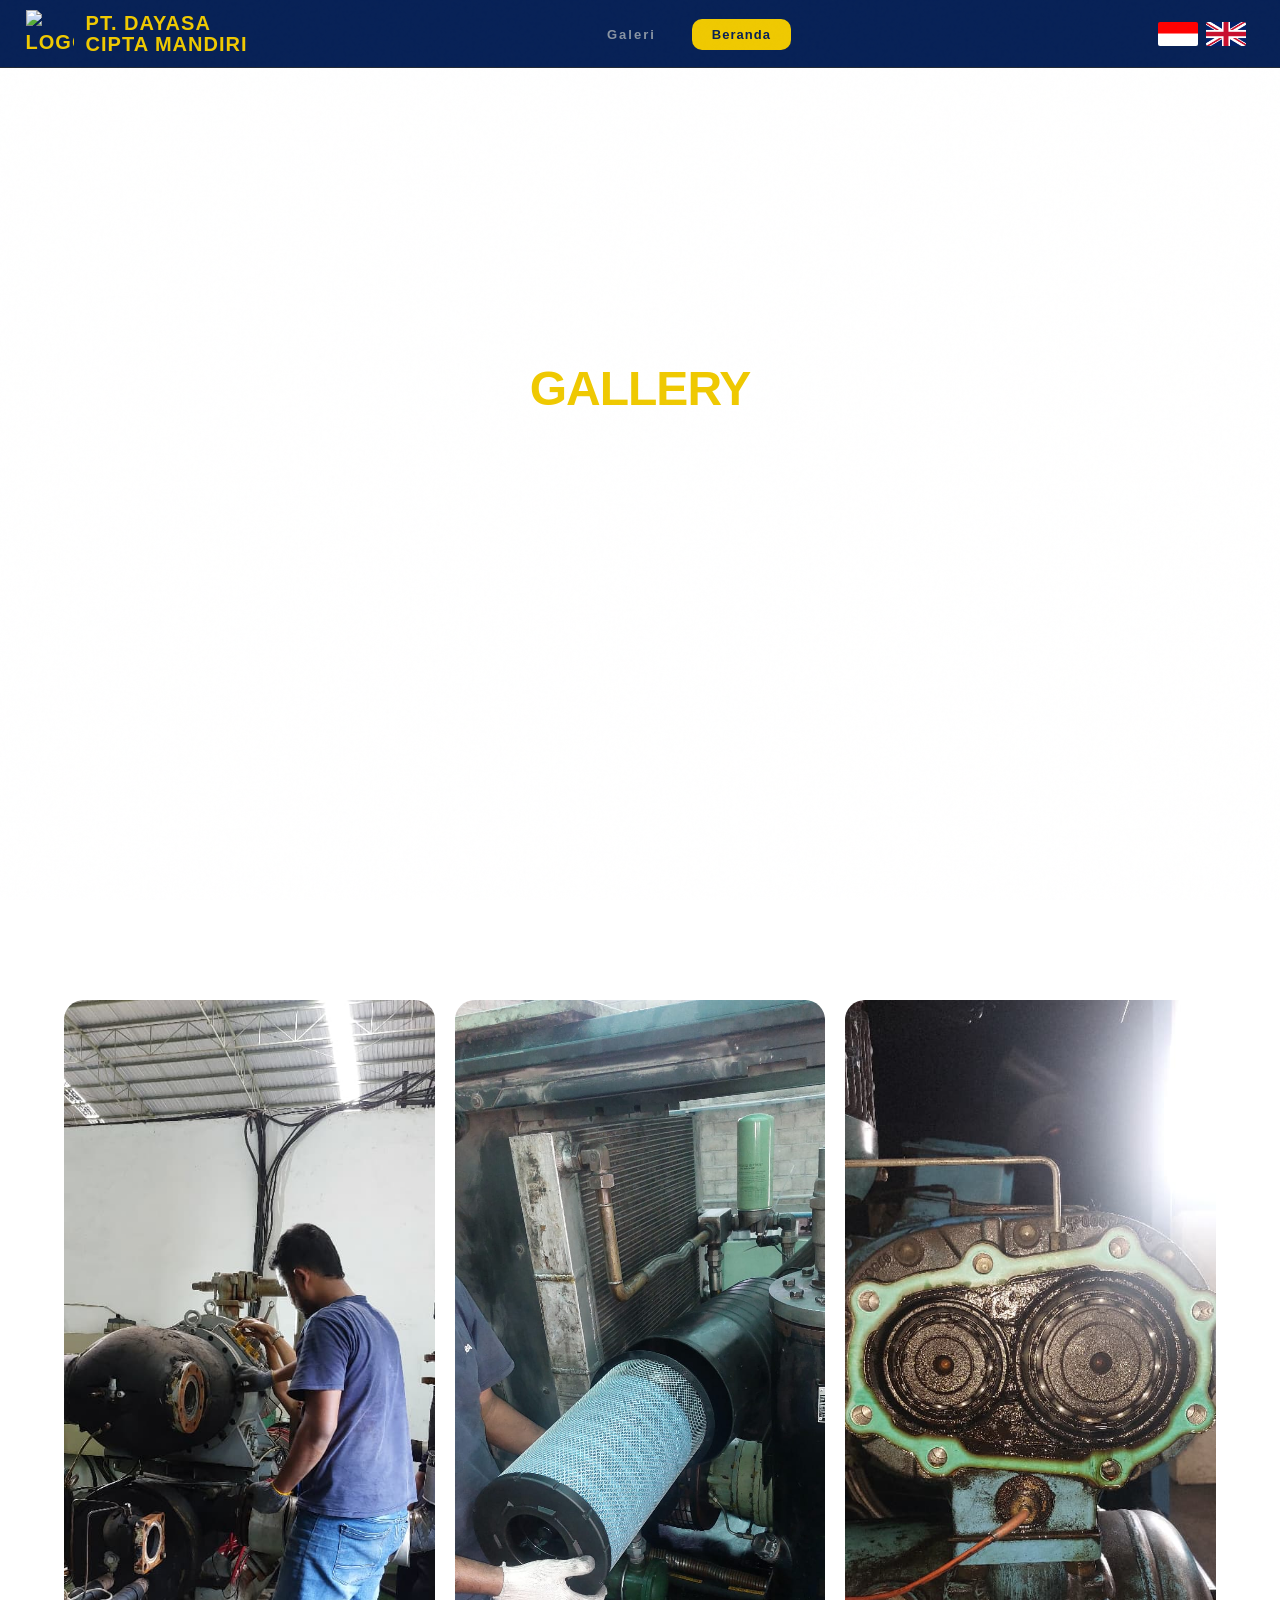
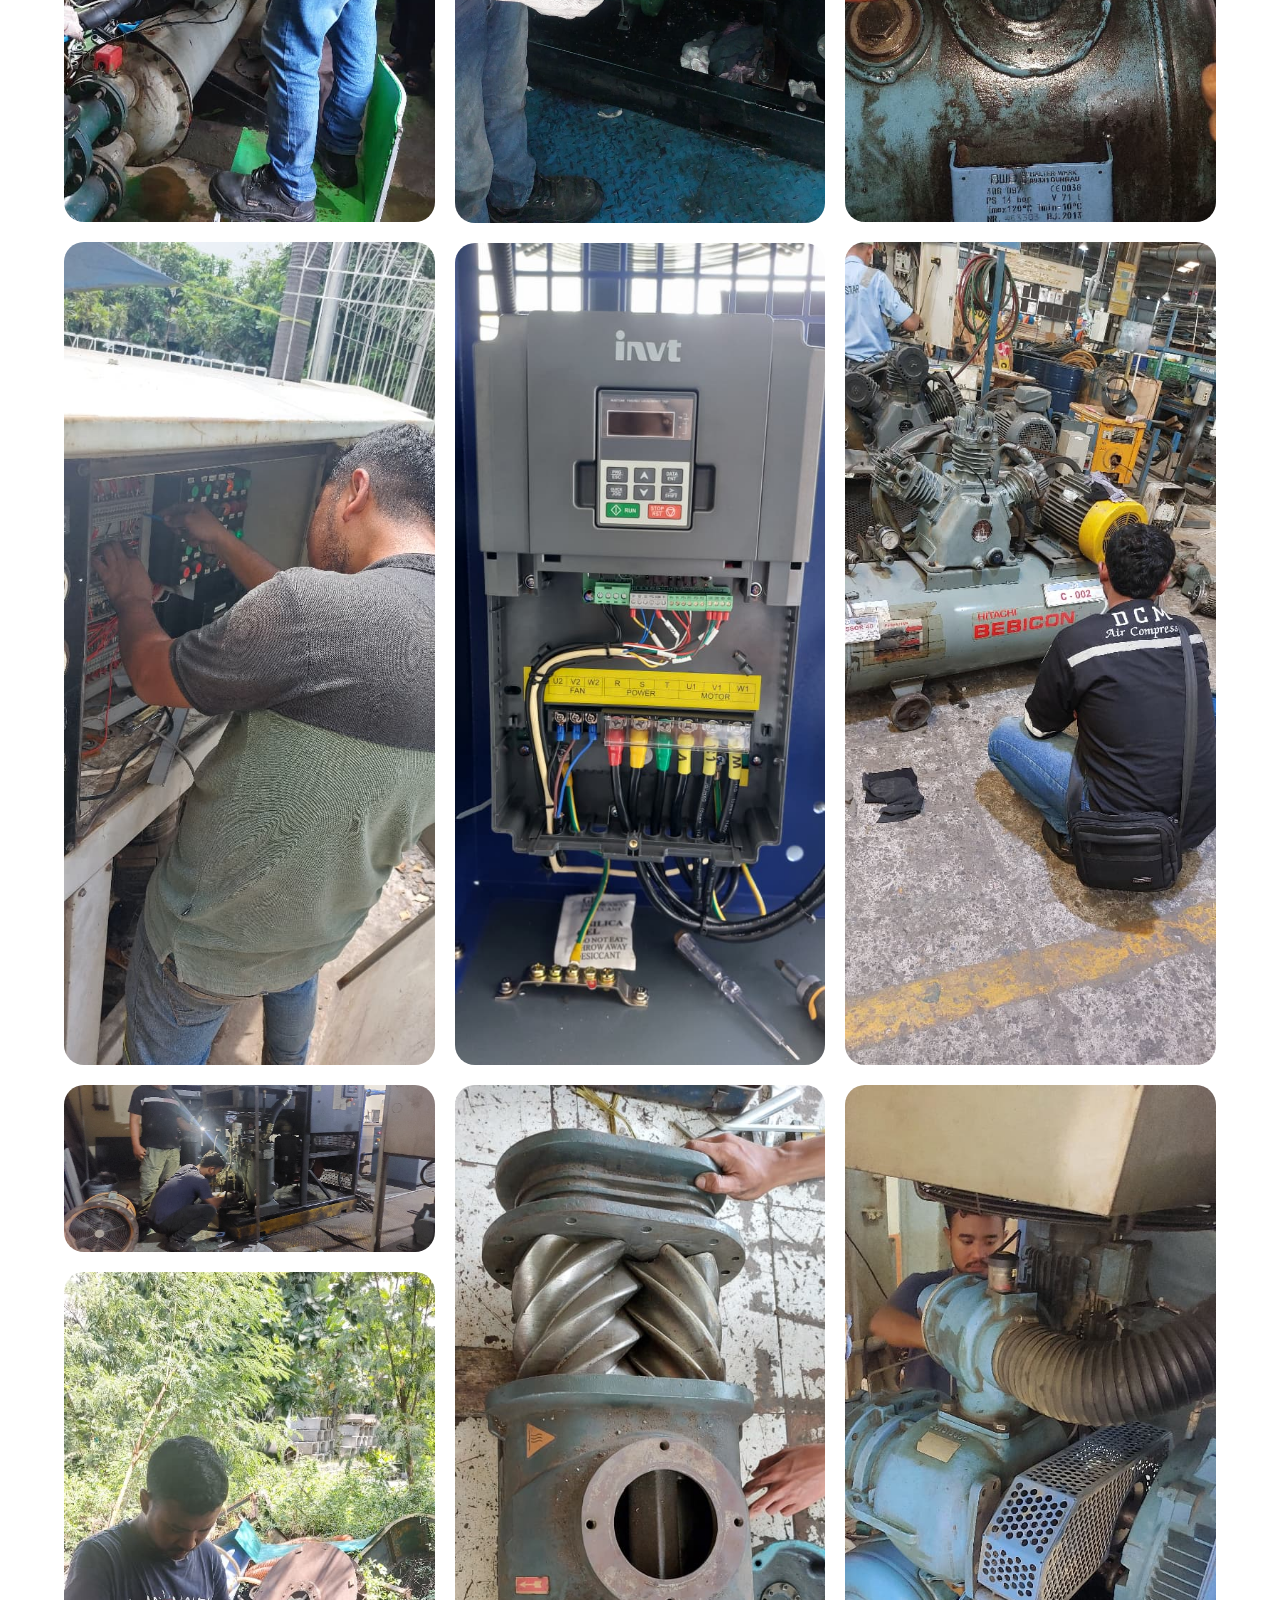
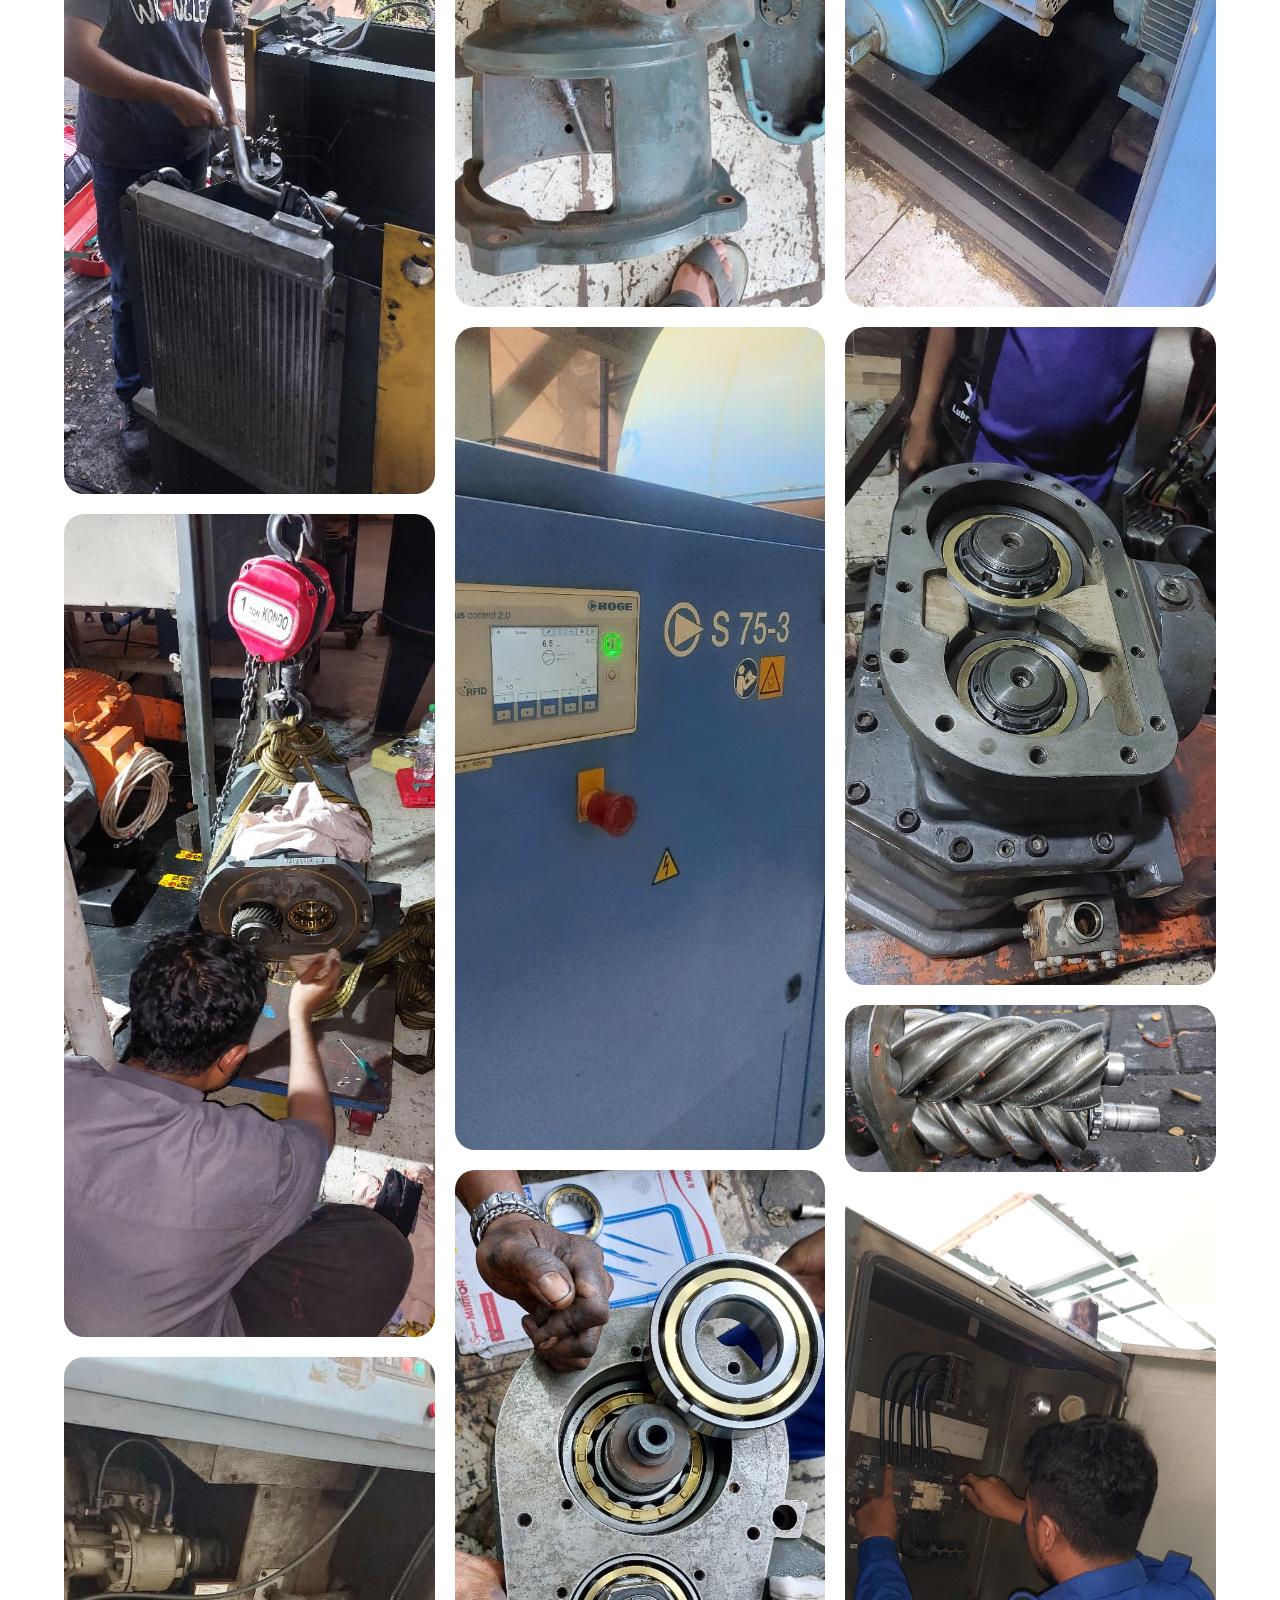
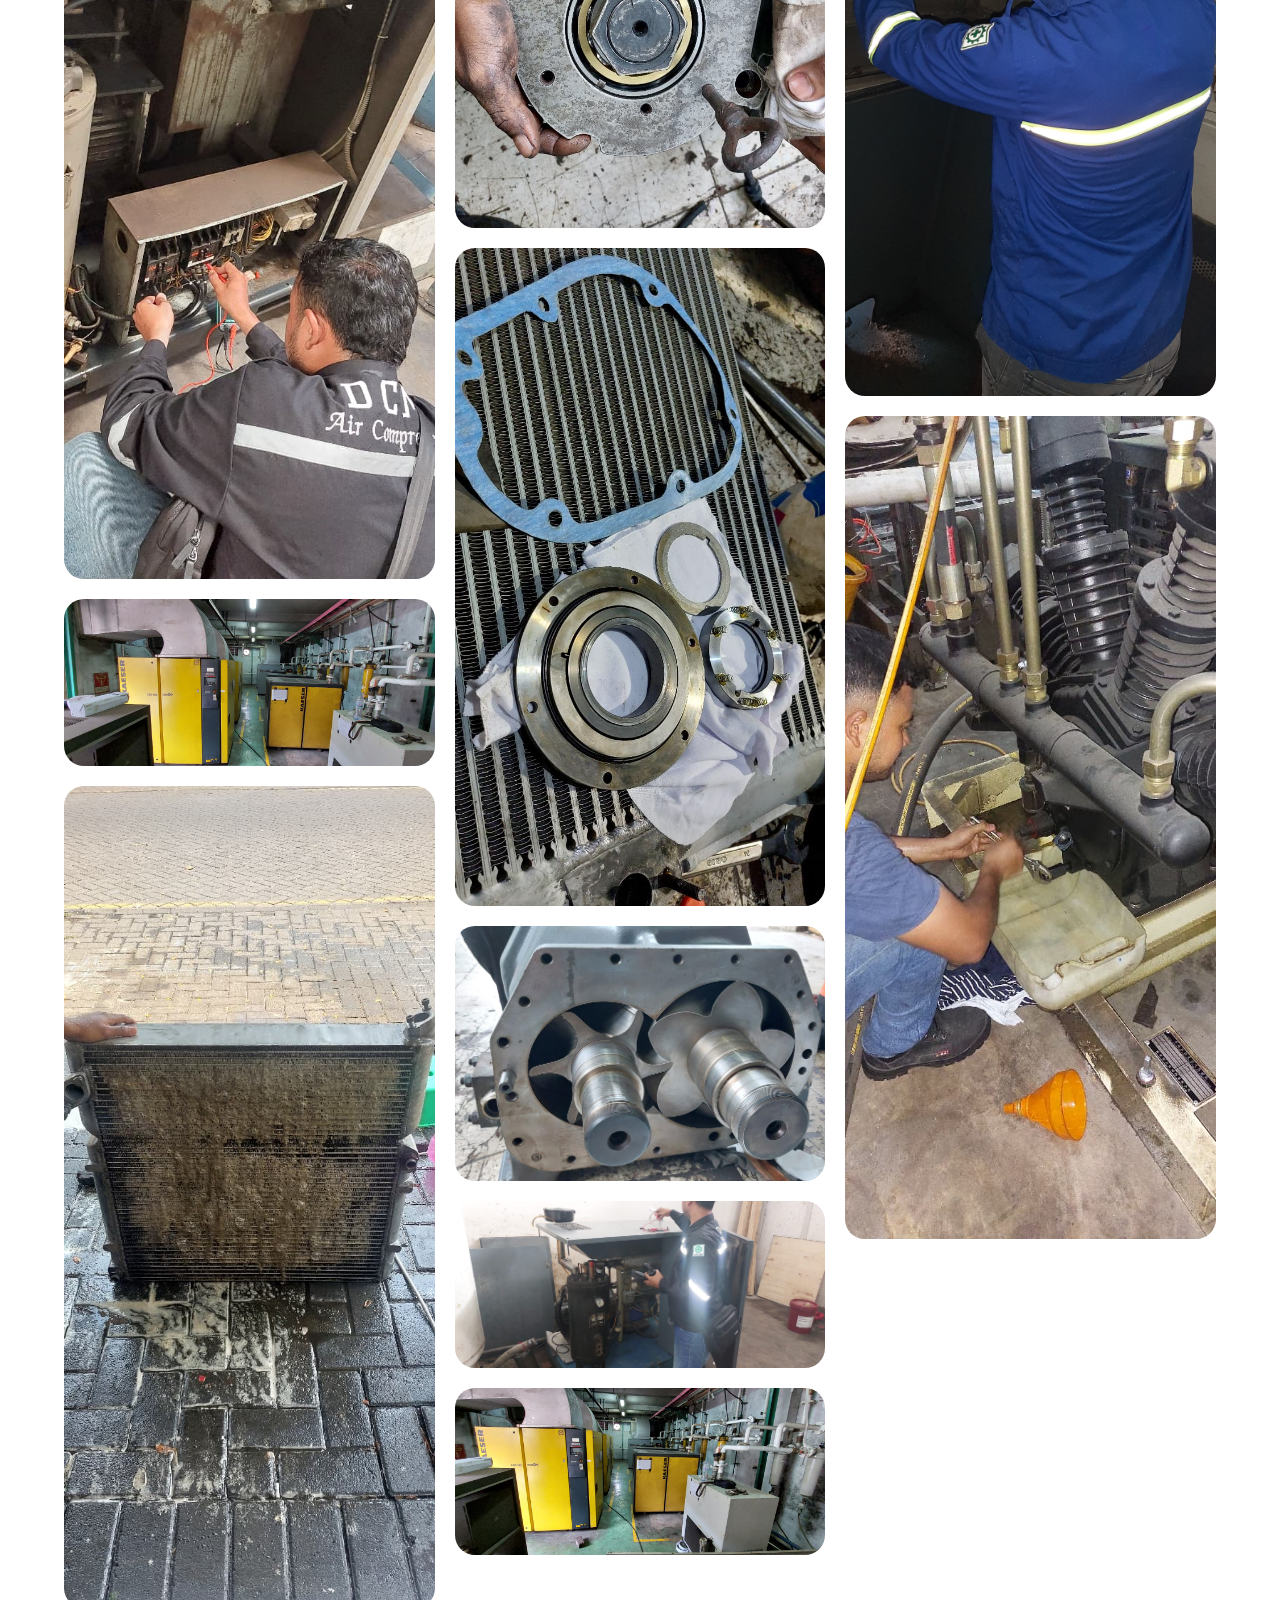
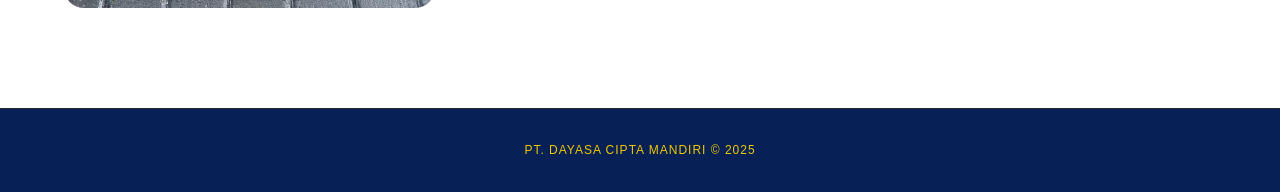
==== gallery.html @ f5a5c69d "fixed information; fixed assets; add oil and gallery section; add gallery page" ====
<!doctype html>
<html lang="id">
  <head>
    <meta charset="UTF-8" />
    <meta name="viewport" content="width=device-width, initial-scale=1.0" />
    <title>Galeri Dokumentasi | PT. Dayasa Cipta Mandiri</title>
    <meta
      name="description"
      content="Dokumentasi pekerjaan service, overhaul, maintenance compressor dan kegiatan teknisi PT. Dayasa Cipta Mandiri."
    />

    <meta name="robots" content="index, follow" />

    <link rel="canonical" href="https://www.serviskompresor.com/gallery.html" />

    <link rel="stylesheet" href="style.css" />

    <link rel="icon" type="image/png" href="/favicon.png" />
  </head>
  <body>
    <header>
      <!-- NAVBAR -->
      <nav id="navbar">
        <div class="nav-logo">
          <img
            src="/assets/images/logo.png"
            alt="Logo PT. Dayasa Cipta Mandiri"
          />

          <div class="nav-logo-text">
            <span>PT. Dayasa</span>
            <span>Cipta Mandiri</span>
          </div>
        </div>
        <ul class="nav-links">
          <li><a href="" data-i18n="nav_gallery">Galeri</a></li>
          <li>
            <a href="/index.html" class="nav-cta" data-i18n="nav_home"
              >Beranda</a
            >
          </li>
        </ul>
        <div class="lang-toggle">
          <button class="lang-btn" id="btnID" onclick="setLang('id')">
            <img src="/assets/images/indonesia_flag.png" alt="ID" />
          </button>
          <button class="lang-btn" id="btnEN" onclick="setLang('en')">
            <img src="/assets/images/uk_flag.png" alt="EN" />
          </button>
        </div>
        <button class="hamburger" id="hamburger" aria-label="Menu">
          <span></span><span></span><span></span>
        </button>
      </nav>

      <!-- MOBILE MENU -->
      <div class="mobile-menu" id="mobileMenu">
        <a href="" onclick="closeMobile()" data-i18n="nav_gallery">Galeri</a>
        <a href="/index.html" onclick="closeMobile()" data-i18n="nav_home"
          >Beranda</a
        >
      </div>
    </header>

    <main>
      <!-- HERO -->
      <section id="beranda">
        <div class="hero-content">
          <h1>
            PT. DAYASA CIPTA MANDIRI
            <span>Gallery</span>
          </h1>

          <p class="hero-desc" data-i18n="hero_desc_gallery">
            Dokumentasi pekerjaan service, overhaul, maintenance dan aktivitas
            teknisi PT. Dayasa Cipta Mandiri.
          </p>
        </div>
      </section>

      <!-- GALLERY -->
      <section class="gallery-page-section">
        <div class="gallery-masonry">
          <img src="/assets/images/galeri1.jpeg" alt="Gallery 1" />
          <img src="/assets/images/galeri2.jpeg" alt="Gallery 2" />
          <img src="/assets/images/galeri3.jpeg" alt="Gallery 3" />
          <img src="/assets/images/galeri4.jpeg" alt="Gallery 4" />
          <img src="/assets/images/galeri5.jpeg" alt="Gallery 5" />
          <img src="/assets/images/galeri6.jpeg" alt="Gallery 6" />
          <img src="/assets/images/galeri7.jpeg" alt="Gallery 7" />
          <img src="/assets/images/galeri8.jpeg" alt="Gallery 8" />
          <img src="/assets/images/galeri9.jpeg" alt="Gallery 9" />
          <img src="/assets/images/galeri10.jpeg" alt="Gallery 10" />
          <img src="/assets/images/galeri11.jpeg" alt="Gallery 11" />
          <img src="/assets/images/galeri12.jpeg" alt="Gallery 12" />
          <img src="/assets/images/galeri13.jpeg" alt="Gallery 13" />
          <img src="/assets/images/galeri14.jpeg" alt="Gallery 14" />
          <img src="/assets/images/galeri15.jpeg" alt="Gallery 15" />
          <img src="/assets/images/galeri16.jpeg" alt="Gallery 16" />
          <img src="/assets/images/galeri17.jpeg" alt="Gallery 17" />
          <img src="/assets/images/galeri18.jpeg" alt="Gallery 18" />
          <img src="/assets/images/galeri19.jpeg" alt="Gallery 19" />
          <img src="/assets/images/galeri20.jpeg" alt="Gallery 20" />
          <img src="/assets/images/galeri21.jpeg" alt="Gallery 21" />
          <img src="/assets/images/galeri22.jpeg" alt="Gallery 22"/>
          <img src="/assets/images/Divisi Electrical.jpeg" alt="Gallery 23" />
          <img src="/assets/images/Divisi Mechanical.jpeg" alt="Gallery 24" />
        </div>
      </section>
    </main>

    <!-- FOOTER -->
    <footer>
      <div class="footer-text">PT. DAYASA CIPTA MANDIRI © 2025</div>
    </footer>

    <script src="script.js"></script>
  </body>
</html>
---- style.css ----
*,
*::before,
*::after {
  box-sizing: border-box;
  margin: 0;
  padding: 0;
}

:root {
  --black: #0a0a0a;
  --dark: #111418;
  --panel: #181d23;
  --border: #232a33;
  --gold: #efc900;
  --gold-light: #ffdd35;
  --gold-dim: rgba(245, 166, 35, 0.12);
  --white: #ffffff;
  --muted: #8a95a3;
  --red: #e63946;
  --font-display: "Barlow Condensed", sans-serif;
  --font-body: "Barlow", sans-serif;
}

html {
  scroll-behavior: smooth;
}

body {
  /* background: var(--dark); */
  color: var(--white);
  font-family: var(--font-body);
  font-size: 16px;
  line-height: 1.6;
  overflow-x: hidden;
}

/* ── SCROLLBAR ── */
::-webkit-scrollbar {
  width: 6px;
}
::-webkit-scrollbar-track {
  background: var(--black);
}
::-webkit-scrollbar-thumb {
  background: var(--gold);
  border-radius: 3px;
}

/* ── NOISE OVERLAY ── */
body::before {
  content: "";
  position: fixed;
  inset: 0;
  background-image: url("data:image/svg+xml,%3Csvg viewBox='0 0 256 256' xmlns='http://www.w3.org/2000/svg'%3E%3Cfilter id='n'%3E%3CfeTurbulence type='fractalNoise' baseFrequency='0.9' numOctaves='4' stitchTiles='stitch'/%3E%3C/filter%3E%3Crect width='100%25' height='100%25' filter='url(%23n)' opacity='0.04'/%3E%3C/svg%3E");
  pointer-events: none;
  z-index: 9999;
  opacity: 0.4;
}

/* ── NAV ── */
nav {
  position: fixed;
  top: 0;
  left: 0;
  right: 0;
  z-index: 100;
  display: flex;
  align-items: center;
  justify-content: space-between;
  padding: 0 2%;
  height: 68px;
  background: rgb(7, 33, 86);
  backdrop-filter: blur(18px);
  border-bottom: 1px solid var(--border);
  transition: background 0.3s;
}

.nav-logo {
  display: flex;
  align-items: center;
  gap: 12px;

  /* font-family: var(--font-display); */
  font-size: 20px;
  font-weight: 600;
  letter-spacing: 1px;
  color: var(--gold);
  text-transform: uppercase;
}

.nav-logo-text {
  display: flex;
  flex-direction: column;
  gap: 1px;
  line-height: 1;
}

.nav-logo img {
  width: 48px;
  height: 48px;
  object-fit: contain;
  display: block;
}

.nav-links {
  display: flex;
  gap: 36px;
  list-style: none;
}
.nav-links a {
  /* font-family: var(--font-display); */
  font-size: 13px;
  font-weight: 600;
  letter-spacing: 2px;
  color: var(--muted);
  text-decoration: none;
  transition: color 0.2s;
  position: relative;
}
.nav-links a::after {
  content: "";
  position: absolute;
  bottom: -4px;
  left: 0;
  width: 0;
  height: 2px;
  background: var(--gold);
  transition: width 0.25s;
}
.nav-links a:hover {
  color: var(--white);
}
.nav-links a:hover::after {
  width: 100%;
}

.nav-cta {
  background: var(--gold);
  border-radius: 10px;
  color: rgb(7, 33, 86) !important;
  padding: 8px 20px;
  font-weight: 700 !important;
  letter-spacing: 1px !important;
  transition:
    background 0.2s,
    transform 0.15s !important;
}
.nav-cta:hover {
  background: var(--gold-light) !important;
  transform: translateY(-1px);
}
.nav-cta::after {
  display: none !important;
}

/* ── LANG TOGGLE ── */
.lang-toggle {
  display: flex;
  align-items: center;
  gap: 0;
  overflow: hidden;
  margin-left: 8px;
}
.lang-btn {
  background: transparent;
  border: none;
  letter-spacing: 1px;
  cursor: pointer;
  transition: all 0.2s;
  display: flex;
  align-items: center;
  gap: 5px;
  width: 48px;
  height: 32px;
}

.lang-btn img {
  width: 40px;
  height: 24px;
  object-fit: cover;
  display: block;
  border-radius: 2px;
}

.hamburger {
  display: none;
  flex-direction: column;
  gap: 5px;
  cursor: pointer;
  background: none;
  border: none;
  padding: 4px;
}
.hamburger span {
  display: block;
  width: 26px;
  height: 2px;
  background: var(--white);
  transition: all 0.3s;
}

/* ── MOBILE NAV ── */
.mobile-menu {
  display: none;
  position: fixed;
  top: 68px;
  left: 0;
  right: 0;
  background: var(--black);
  border-bottom: 1px solid var(--border);
  padding: 24px 5%;
  z-index: 99;
  flex-direction: column;
  gap: 20px;
}
.mobile-menu.open {
  display: flex;
}
.mobile-menu a {
  /* font-family: var(--font-display); */
  font-size: 18px;
  font-weight: 700;
  letter-spacing: 2px;
  text-transform: uppercase;
  color: var(--white);
  text-decoration: none;
}
.mobile-menu a:hover {
  color: var(--gold);
}

/* ── HERO ── */
#beranda {
  background:
    linear-gradient(rgba(0, 0, 0, 0.808)), url("/assets/images/bg\ hero.webp");

  background-size: cover;
  background-position: 70% 55%;
  background-repeat: no-repeat;

  min-height: 100vh;
  display: flex;
  align-items: center;
  justify-content: center;
  position: relative;
  overflow: hidden;
  padding: 120px 5% 80px;
  text-align: center;
}

.hero-content {
  position: relative;
  z-index: 2;
  max-width: 680px;
  display: flex;
  flex-direction: column;
  align-items: center;
  justify-content: center;
  gap: 10px;
}

h1 {
  /* font-family: var(--font-display); */
  line-height: 0.92;
  text-transform: uppercase;
  letter-spacing: -1px;
  margin-bottom: 24px;
  animation: fadeUp 0.6s 0.1s ease both;
  font-size: 24px;
}

h1 span {
  display: block;
  color: var(--gold);
  font-size: 2em;
  margin-top: 12px;
}

.hero-desc {
  font-size: 24px;
  max-width: 480px;
  margin-bottom: 40px;
  animation: fadeUp 0.6s 0.2s ease both;
  line-height: 1.7;
}

.hero-free-check {
  position: absolute;
  bottom: 32px;
  width: max-content;
  max-width: calc(100% - 40px);
  transform: translateX(-50%);
  background: rgba(239, 201, 0, 0.08);
  border: 1px solid rgba(239, 201, 0, 0.25);
  padding: 12px 22px;
  border-radius: 999px;
  font-size: 14px;
  color: var(--gold);
  backdrop-filter: blur(10px);
  text-align: center;
  z-index: 2;
  animation: fadeUp 0.6s 0.2s ease both;
}

/* ── SECTIONS ── */
section {
  padding: 100px 5%;
}

.section-label {
  /* font-family: var(--font-display); */
  font-size: 24px;
  font-weight: 700;
  /* letter-spacing: 4px; */
  /* text-transform: uppercase; */
  color: var(--black);
  margin-bottom: 12px;
  display: flex;
  flex-direction: column;
  justify-content: center;
  gap: 4px;
}
.section-label::after {
  content: "";
  display: block;
  width: 80px;
  height: 8px;
  background: var(--gold);
}

.section-intro {
  font-size: 15px;
  color: var(--black);
  max-width: 520px;
  line-height: 1.75;
}

/* ── TENTANG ── */
#tentang {
  /* background: var(--white); */
  position: relative;
  overflow: hidden;
}
#tentang::before {
  content: "";
  position: absolute;
  right: -200px;
  top: -200px;
  width: 600px;
  height: 600px;
  border-radius: 50%;
  background: radial-gradient(
    circle,
    rgba(245, 166, 35, 0.05) 0%,
    transparent 70%
  );
  pointer-events: none;
}

.tentang-flex {
  display: flex;
  flex-direction: column;
  gap: 60px;
}

.tentang-image {
  display: flex;
  justify-content: center;
  width: 100%;
}

.tentang-image video {
  width: 80%;
  height: 280px;
  object-fit: cover;
  display: block;
  object-position: center;
}

.tentang-text-grid {
  display: grid;
  grid-template-columns: repeat(2, 1fr);
  gap: 40px;
}

.tentang-text p {
  font-size: 15px;
  color: var(--black);
  line-height: 1.8;
  margin-bottom: 20px;
}
.tentang-text p:last-child {
  margin-bottom: 0;
}

.visi-misi-grid {
  display: grid;
  gap: 2px;
}
.vm-card {
  background: rgb(7, 33, 86);
  border: 1px solid var(--border);
  padding: 28px 32px;
  position: relative;
  overflow: hidden;
  transition: border-color 0.3s;
}
.vm-card:hover {
  border-color: var(--gold);
}
.vm-card::before {
  content: "";
  position: absolute;
  left: 0;
  top: 0;
  bottom: 0;
  width: 3px;
  background: var(--gold);
}
.vm-card h3 {
  /* font-family: var(--font-display); */
  font-size: 22px;
  font-weight: 800;
  letter-spacing: 1px;
  text-transform: uppercase;
  margin-bottom: 14px;
  color: var(--gold);
}
.vm-card ul {
  list-style: none;
  display: flex;
  flex-direction: column;
  gap: 8px;
}
.vm-card li {
  font-size: 13px;
  padding-left: 18px;
  position: relative;
  line-height: 1.5;
}
.vm-card li::before {
  content: "→";
  position: absolute;
  left: 0;
  color: var(--gold);
  font-size: 12px;
}

/* ── LAYANAN ── */

.layanan-grid {
  display: grid;
  grid-template-columns: repeat(2, 1fr);
  gap: 28px;
}

.layanan-card {
  border-radius: 28px;
  padding: 36px 32px;
  position: relative;
  overflow: hidden;
  transition: all 0.3s ease;
  cursor: default;

  box-shadow: 0 6px 18px rgba(0, 0, 0, 0.12);
}

.layanan-card:hover {
  transform: translateY(-6px);
}

.produk-grid {
  display: grid;
  grid-template-columns: repeat(auto-fit, minmax(280px, 1fr));
  gap: 24px;
  margin-top: 100px;
}

.produk-card {
  background: rgb(7, 33, 86);
  display: flex;
  align-items: center;
  border-radius: 20px;
  padding: 25px;
  overflow: hidden;
  gap: 32px;
  transition: 0.3s;
}

.produk-card:hover {
  transform: translateY(-4px);
}

.product-image {
  width: 240px;
  height: 100%;
  border-radius: 50%;

  display: flex;
  align-items: center;
  justify-content: center;

  background: var(--gold);
}

.produk-card img {
  padding: 25px;
  width: 100%;
  height: auto;
  object-fit: cover;
  display: block;
}

.product-title {
  font-weight: 600;
  font-size: 32px;
  color: var(--gold);
}

.produk-card p {
  line-height: 1.7;
  color: var(--gold);
}

.blue-card {
  background: rgb(7, 33, 86);
  color: #efc900;
}

.blue-card h3,
.blue-card li {
  color: #efc900;
}

.blue-card li::before {
  color: #efc900;
}

.blue-card .card-icon {
  background: #efc900;
  color: rgb(7, 33, 86);
}

.yellow-card {
  background: #efc900;
  color: rgb(7, 33, 86);
}

.yellow-card h3,
.yellow-card li {
  color: rgb(7, 33, 86);
}

.yellow-card li::before {
  color: rgb(7, 33, 86);
}

.yellow-card .card-icon {
  background: rgb(7, 33, 86);
  color: #efc900;
}

.card-icon {
  width: 68px;
  height: 68px;
  border-radius: 50%;

  display: flex;
  align-items: center;
  justify-content: center;

  margin-bottom: 22px;
}

.card-num {
  position: static;
  font-size: 34px;
  font-weight: 800;
  opacity: 1;
  line-height: 1;
}

.layanan-card h3 {
  font-size: 22px;
  font-weight: 800;
  line-height: 1.25;
  margin-bottom: 22px;
}

.layanan-card ul {
  list-style: none;
  display: flex;
  flex-direction: column;
  gap: 10px;
}

.layanan-card li {
  font-size: 15px;
  line-height: 1.5;
  padding-left: 16px;
  position: relative;
}

.layanan-card li::before {
  content: "•";
  position: absolute;
  left: 0;
  top: 0;
  font-size: 16px;
}

/* ── TIM ── */
.tim-intro {
  display: grid;
  grid-template-columns: 1.3fr 1fr;
  gap: 80px;
}

.tim-intro-text {
  display: flex;
  flex-direction: column;
  gap: 16px;
}

.tim-intro p {
  font-size: 15px;
  color: var(--black);
  line-height: 1.75;
  max-width: 640px;
}

.tim-intro img {
  width: 100%;
  height: 400px;
  object-fit: cover;
  display: block;
}

.divisi {
  display: flex;
  flex-direction: column;
  gap: 100px;
}

.divisi-grid-1,
.divisi-grid-2 {
  display: grid;
  align-items: center;
  gap: 80px;
}

.divisi-grid-1 {
  grid-template-columns: 1.3fr 1fr;
}

.divisi-grid-2 {
  grid-template-columns: 1fr 1.3fr;
}

.divisi p {
  font-size: 15px;
  color: var(--black);
  line-height: 1.75;
  max-width: 640px;
}

.divisi img {
  width: 100%;
  max-width: 320px;
  height: 320px;

  object-fit: cover;
  display: block;

  border-radius: 50%;

  margin: auto;
}

.divisi-grid-1 img {
  transform: translateY(100px);
}

.divisi-grid-2 img {
  transform: translateY(-50px);
}

#gallery {
  padding: 90px 5%;
  overflow: hidden;
}

/* ── Header: label kiri, tombol kanan ── */
.gallery-header {
  display: flex;
  align-items: flex-end;
  justify-content: space-between;
  margin-bottom: 40px;
}

/* ── Show more button ── */
.show-more-btn {
  display: inline-flex;
  align-items: center;
  gap: 8px;
  padding: 11px 24px;
  border-radius: 8px;
  border: 1.5px solid #d1d5db;
  font-size: 13px;
  font-weight: 600;
  color: var(--black, #1a1a2e);
  text-decoration: none;
  background: #fff;
  transition: border-color 0.2s, background 0.2s;
  white-space: nowrap;
  margin-bottom: 4px; /* sejajar dg baseline label */
}
.show-more-btn:hover {
  border-color: var(--gold);
  background: rgba(245, 166, 35, 0.06);
}
.btn-arrow {
  color: var(--gold);
  font-size: 15px;
  transition: transform 0.2s;
}
.show-more-btn:hover .btn-arrow { transform: translateX(3px); }

/* ── Slider container ── */
.gallery-slider {
  width: 100%;
  overflow: hidden;
  position: relative;
  cursor: grab;
  padding: 8px 0 12px;
}
.gallery-slider:active { cursor: grabbing; }

/* ── Track animasi ── */
.gallery-track {
  display: flex;
  gap: 20px;
  width: max-content;
  will-change: transform;
}

/* ── Kartu ── */
.gallery-card {
  width: 300px;
  height: 220px;
  flex-shrink: 0;
  border-radius: 18px;
  overflow: hidden;
  position: relative;
  border: 1.5px solid rgba(0, 0, 0, 0.08);
  transition: transform 0.35s cubic-bezier(.22,1,.36,1),
              box-shadow 0.35s ease;
}
.gallery-card:hover {
  transform: translateY(-8px) scale(1.02);
  box-shadow: 0 20px 48px rgba(0, 0, 0, 0.14);
}

/* ── Gambar ── */
.gallery-card img {
  width: 100%;
  height: 100%;
  object-fit: cover;
  display: block;
  transition: transform 0.4s ease;
}
.gallery-card:hover img { transform: scale(1.06); }

/* Fallback placeholder (jika img gagal load) */
.gallery-card .card-placeholder {
  width: 100%;
  height: 100%;
  display: flex;
  align-items: center;
  justify-content: center;
  font-size: 40px;
  background: linear-gradient(135deg, #0d1b2a 0%, #1a2d42 100%);
}

/* ── Overlay gradient ── */
.gallery-card .card-overlay {
  position: absolute;
  inset: 0;
  background: linear-gradient(to top, rgba(0,0,0,0.6) 0%, transparent 55%);
  transition: opacity 0.3s;
}
.gallery-card:hover .card-overlay { opacity: 0.9; }

/* ── Caption ── */
.gallery-card .card-caption {
  position: absolute;
  bottom: 0; left: 0; right: 0;
  padding: 14px 16px;
  transform: translateY(4px);
  opacity: 0.85;
  transition: all 0.3s;
}
.gallery-card:hover .card-caption {
  transform: translateY(0);
  opacity: 1;
}
.card-title {
  font-size: 13px;
  font-weight: 700;
  color: #fff;
  margin-bottom: 2px;
}
.card-sub {
  font-size: 11px;
  color: rgba(255, 255, 255, 0.7);
}

/* ── Dot navigation ── */
.gallery-nav {
  display: flex;
  justify-content: center;
  gap: 8px;
  margin-top: 24px;
}
.gallery-dot {
  width: 8px;
  height: 8px;
  border-radius: 50%;
  background: #d1d5db;
  border: none;
  cursor: pointer;
  padding: 0;
  transition: all 0.25s;
}
.gallery-dot.active {
  width: 24px;
  border-radius: 4px;
  background: var(--gold, #f5a623);
}

/* ── Responsive ── */
@media (max-width: 600px) {
  .gallery-card { width: 240px; height: 180px; }
}

/* ── BRANDS ── */
#brands {
  /* background: var(--dark); */
  padding: 0px 5% 60px 5%;
  display: flex;
  flex-direction: column;
  gap: 24px;
}

.brands-grid {
  display: grid;
  grid-template-columns: repeat(5, 1fr);
  gap: 20px;
  justify-content: center;
}

.brand-item {
  background: #fff;
  border-radius: 18px;

  padding: 8px;

  display: flex;
  align-items: center;
  justify-content: center;

  min-height: 120px;

  transition: all 0.25s;
}

.brand-item:hover {
  transform: translateY(-4px);
  box-shadow: 0 10px 24px rgba(0, 0, 0, 0.12);
}

.brand-item img {
  width: 100%;
  height: 100%;

  object-fit: contain;
  display: block;
}

/* ── HUBUNGI ── */
#hubungi {
  /* background: var(--panel); */
  position: relative;
  overflow: hidden;
}
#hubungi::before {
  content: "";
  position: absolute;
  left: -200px;
  bottom: -200px;
  width: 600px;
  height: 600px;
  border-radius: 50%;
  background: radial-gradient(
    circle,
    rgba(245, 166, 35, 0.06) 0%,
    transparent 70%
  );
  pointer-events: none;
}

.hubungi-grid {
  display: grid;
  grid-template-columns: 1fr 1fr;
  gap: 60px;
  align-items: start;
}

.contact-cards {
  display: flex;
  flex-direction: column;
  gap: 2px;
}

.contact-item {
  padding: 12px 0px;
  display: flex;
  align-items: center;
  gap: 20px;
}

.contact-icon {
  width: 44px;
  height: 44px;
  min-width: 44px;
  background: rgb(7, 33, 86);
  border-radius: 100%;
  display: flex;
  align-items: center;
  justify-content: center;
  font-size: 18px;
}

.contact-value {
  font-size: 15px;
  color: var(--black);
  font-weight: 500;
}

.contact-value a {
  color: inherit;
  text-decoration: none;
  transition: color 0.2s;
}
.contact-value a:hover {
  color: var(--gold);
}
.contact-item address {
  font-style: normal;
}

.map-wrapper {
  width: 100%;

  aspect-ratio: 4 / 3;

  overflow: hidden;
  border-radius: 24px;

  box-shadow: 0 10px 30px rgba(0, 0, 0, 0.12);
}

.map-wrapper iframe {
  width: 100%;
  height: 100%;
  display: block;
  border: 0;
}

/* wa float */
.wa-float {
  position: fixed;
  bottom: 28px;
  right: 28px;
  z-index: 200;
  background: #25d366;
  color: #fff;
  width: 56px;
  height: 56px;
  border-radius: 50%;
  display: flex;
  align-items: center;
  justify-content: center;
  font-size: 26px;
  box-shadow: 0 4px 20px rgba(37, 211, 102, 0.4);
  text-decoration: none;
  transition:
    transform 0.2s,
    box-shadow 0.2s;
  animation: fadeUp 1s 0.8s ease both;
}
.wa-float:hover {
  transform: scale(1.1);
  box-shadow: 0 6px 28px rgba(37, 211, 102, 0.55);
}

/* ── FOOTER ── */
footer {
  background: rgb(7, 33, 86);
  border-top: 1px solid var(--border);
  padding: 32px 5%;
  display: flex;
  align-items: center;
  justify-content: center;
  flex-wrap: wrap;
  gap: 16px;
}

.footer-text {
  font-size: 12px;
  color: var(--gold);
  letter-spacing: 1px;
  text-transform: uppercase;
}

/* ── ANIMATIONS ── */
@keyframes fadeUp {
  from {
    opacity: 0;
    transform: translateY(24px);
  }
  to {
    opacity: 1;
    transform: translateY(0);
  }
}

.reveal {
  opacity: 0;
  transform: translateY(32px);
  transition:
    opacity 0.6s ease,
    transform 0.6s ease;
}
.reveal.visible {
  opacity: 1;
  transform: translateY(0);
}

/* ── RESPONSIVE ── */
@media (max-width: 900px) {
  .nav-logo {
    gap: 6px;
    font-size: 15px;
  }
  .nav-links {
    display: none;
  }
  .hamburger {
    display: flex;
  }

  .tentang-flex {
    grid-template-columns: 1fr;
  }

  .tentang-image img {
    height: 300px;
  }

  .tentang-text-grid {
    grid-template-columns: 1fr;
    gap: 32px;
  }

  .tentang-image {
    order: -1;
  }

  .tentang-image video {
    width: 100%;
    height: 240px;
  }

  .tentang-text p {
    font-size: 14px;
    line-height: 1.7;
  }

  .tim-intro,
  .hubungi-grid {
    grid-template-columns: 1fr;
  }

  .layanan-grid {
    grid-template-columns: 1fr;
  }

    .produk-grid {
    margin-top: 60px;
  }

  .produk-card {
    flex-direction: column;
    text-align: center;

    padding: 32px 24px;
    gap: 24px;
  }

  .product-image {
    width: 140px;
    height: 140px;

    flex-shrink: 0;
  }

  .produk-card img {
    padding: 22px;
  }

  .product-title {
    font-size: 28px;
  }

  .produk-card p {
    font-size: 14px;
  }

  .divisi {
    margin-top: 120px;
    gap: 60px;
  }

  .divisi-grid-1,
  .divisi-grid-2 {
    grid-template-columns: 1fr;
    gap: 32px;
  }

  .divisi-grid-2 .reveal:first-child {
    order: 2;
  }

  .divisi-grid-2 .reveal:last-child {
    order: 1;
  }

  .divisi-grid-1 img,
  .divisi-grid-2 img {
    transform: translateY(0);
  }

  .divisi img {
    max-width: 280px;
    max-height: 280px;
  }

  .divisi p {
    font-size: 14px;
    line-height: 1.7;
    max-width: 100%;
  }

  .divisi .section-label {
    margin-bottom: 18px;
  }


  .brand-item:last-child {
    grid-column: auto;
  }

  .stat-item:last-child {
    border-bottom: none;
  }

  .hubungi-grid {
    grid-template-columns: 1fr;
    gap: 40px;
  }

  .map-wrapper {
    aspect-ratio: 1 / 1;
  }
}

@media (max-width: 500px) {
  .brands-grid {
    grid-template-columns: repeat(2, 1fr);
  }
  section {
    padding: 70px 5%;
  }

  .brand-item {
    min-height: 100px;
    padding: 18px;
  }
}

/* Galeri */
.gallery-hero {
  padding: 180px 5% 100px;

  background: var(--dark);

  text-align: center;
}

.gallery-hero h1 {
  color: white;
  margin-bottom: 20px;
}

.gallery-hero p {
  color: rgba(255,255,255,0.8);

  max-width: 700px;
  margin: auto;

  line-height: 1.8;
}

.gallery-page-section {
  padding: 100px 5%;
}

.gallery-masonry {
  column-count: 3;
  column-gap: 20px;
}

.gallery-masonry img {
  width: 100%;
  height: auto;

  display: block;

  margin-bottom: 20px;

  border-radius: 20px;

  break-inside: avoid;

  transition: 0.3s;
}

.gallery-masonry img:hover {
  transform: translateY(-4px);
}

@media (max-width: 992px) {
  .gallery-masonry {
    column-count: 2;
  }
}

@media (max-width: 600px) {
  .gallery-masonry {
    column-count: 1;
  }
}
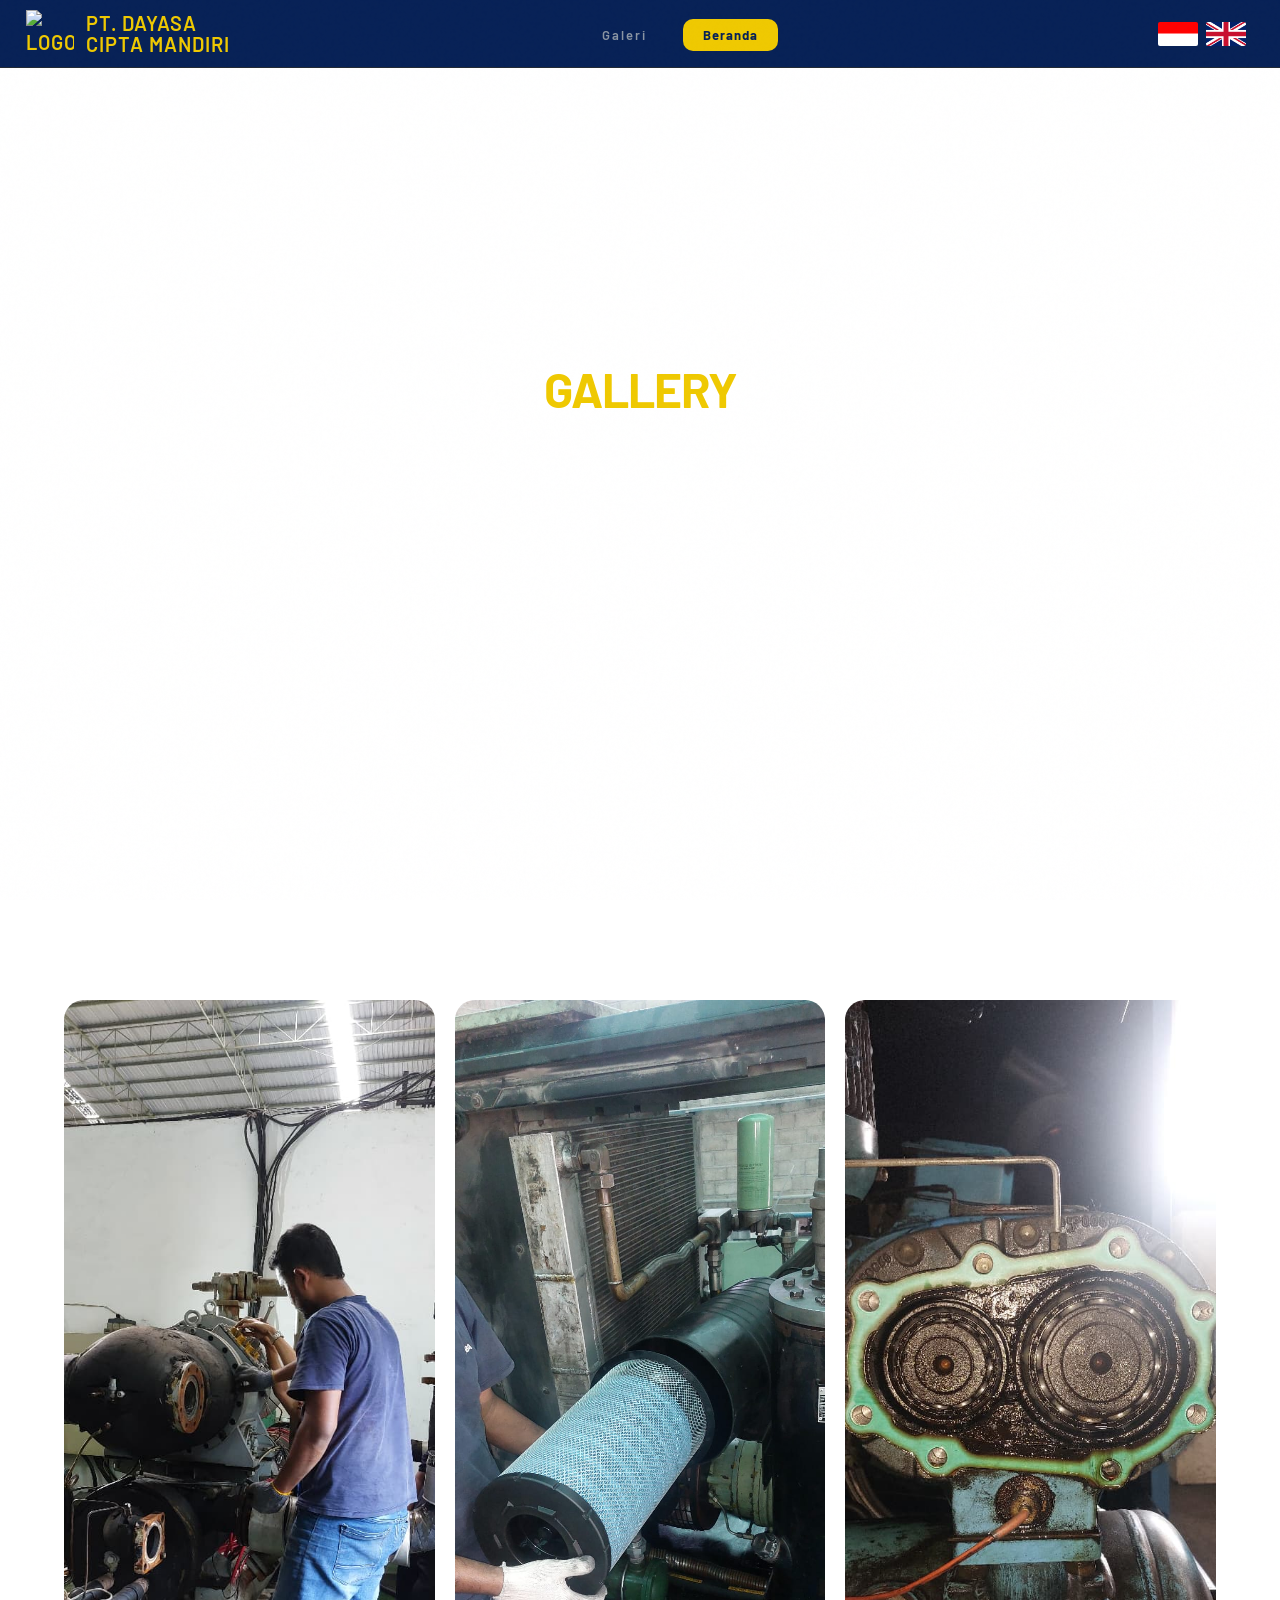
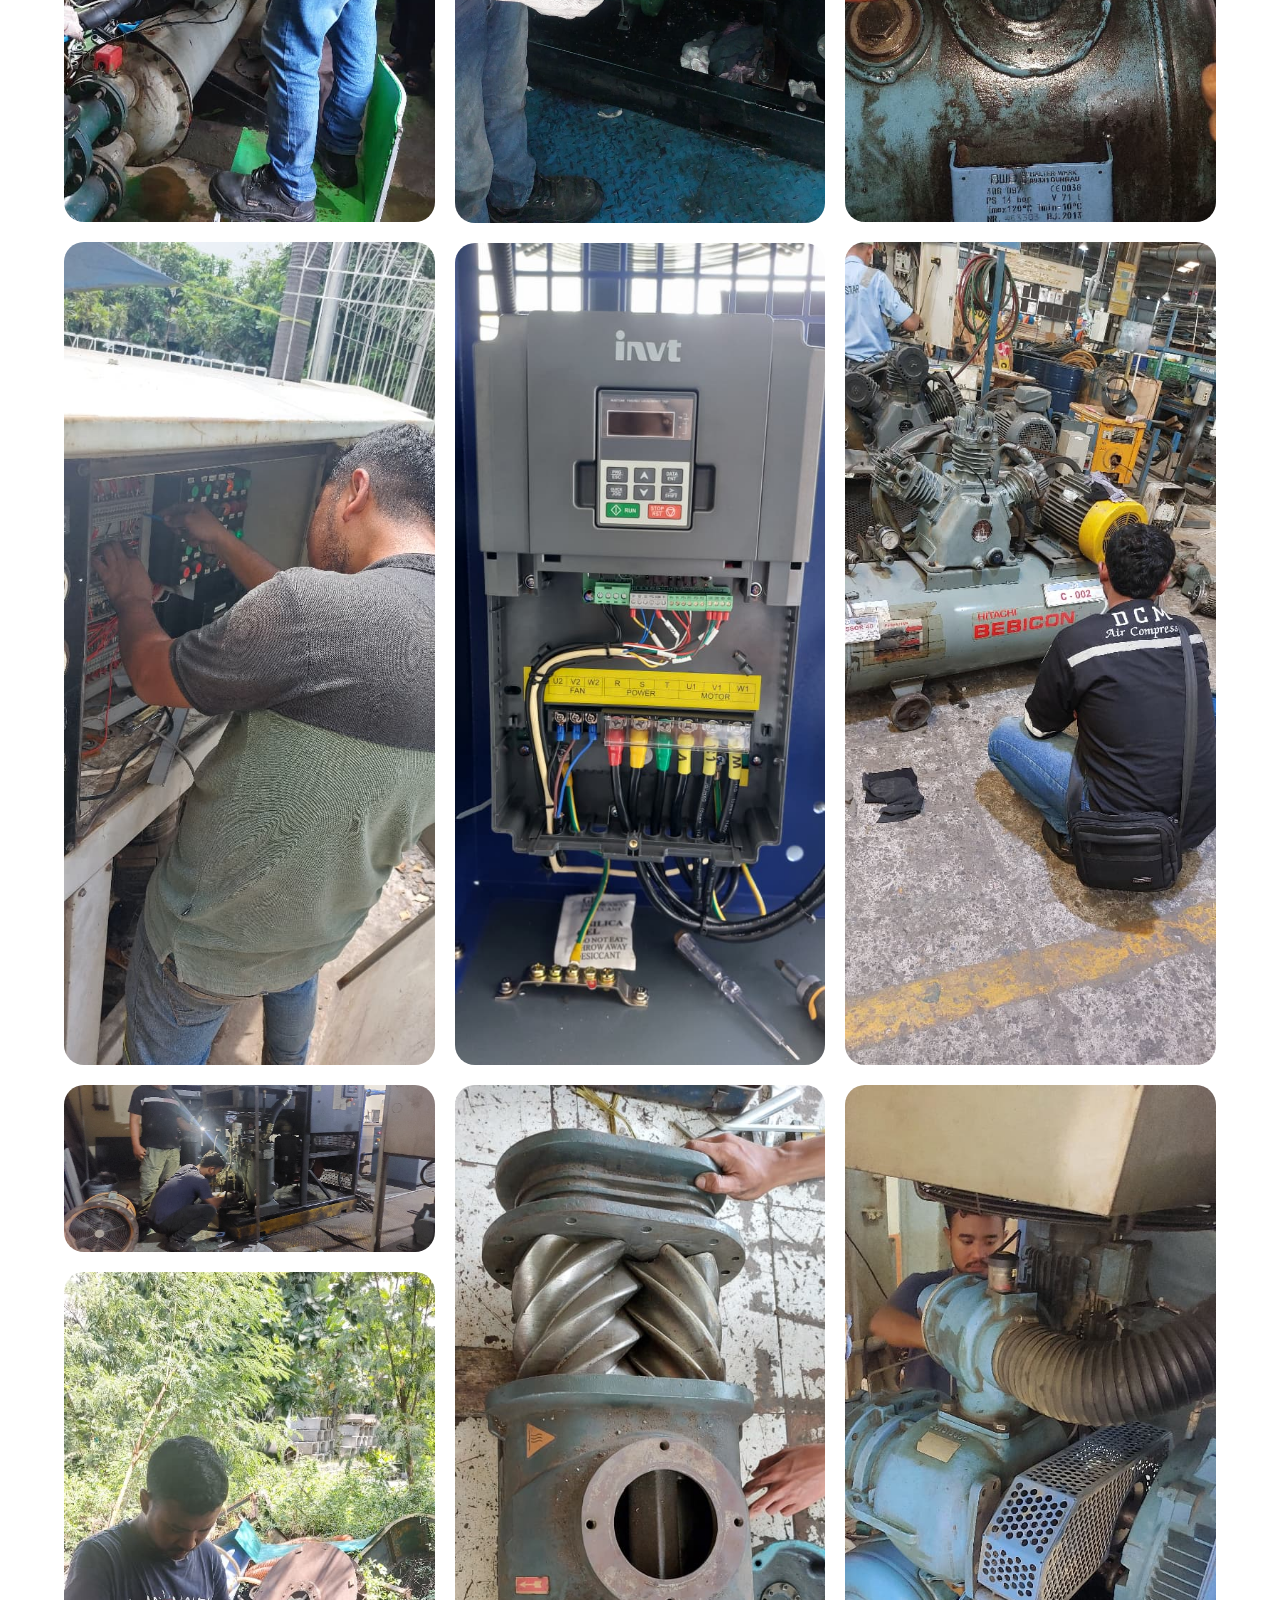
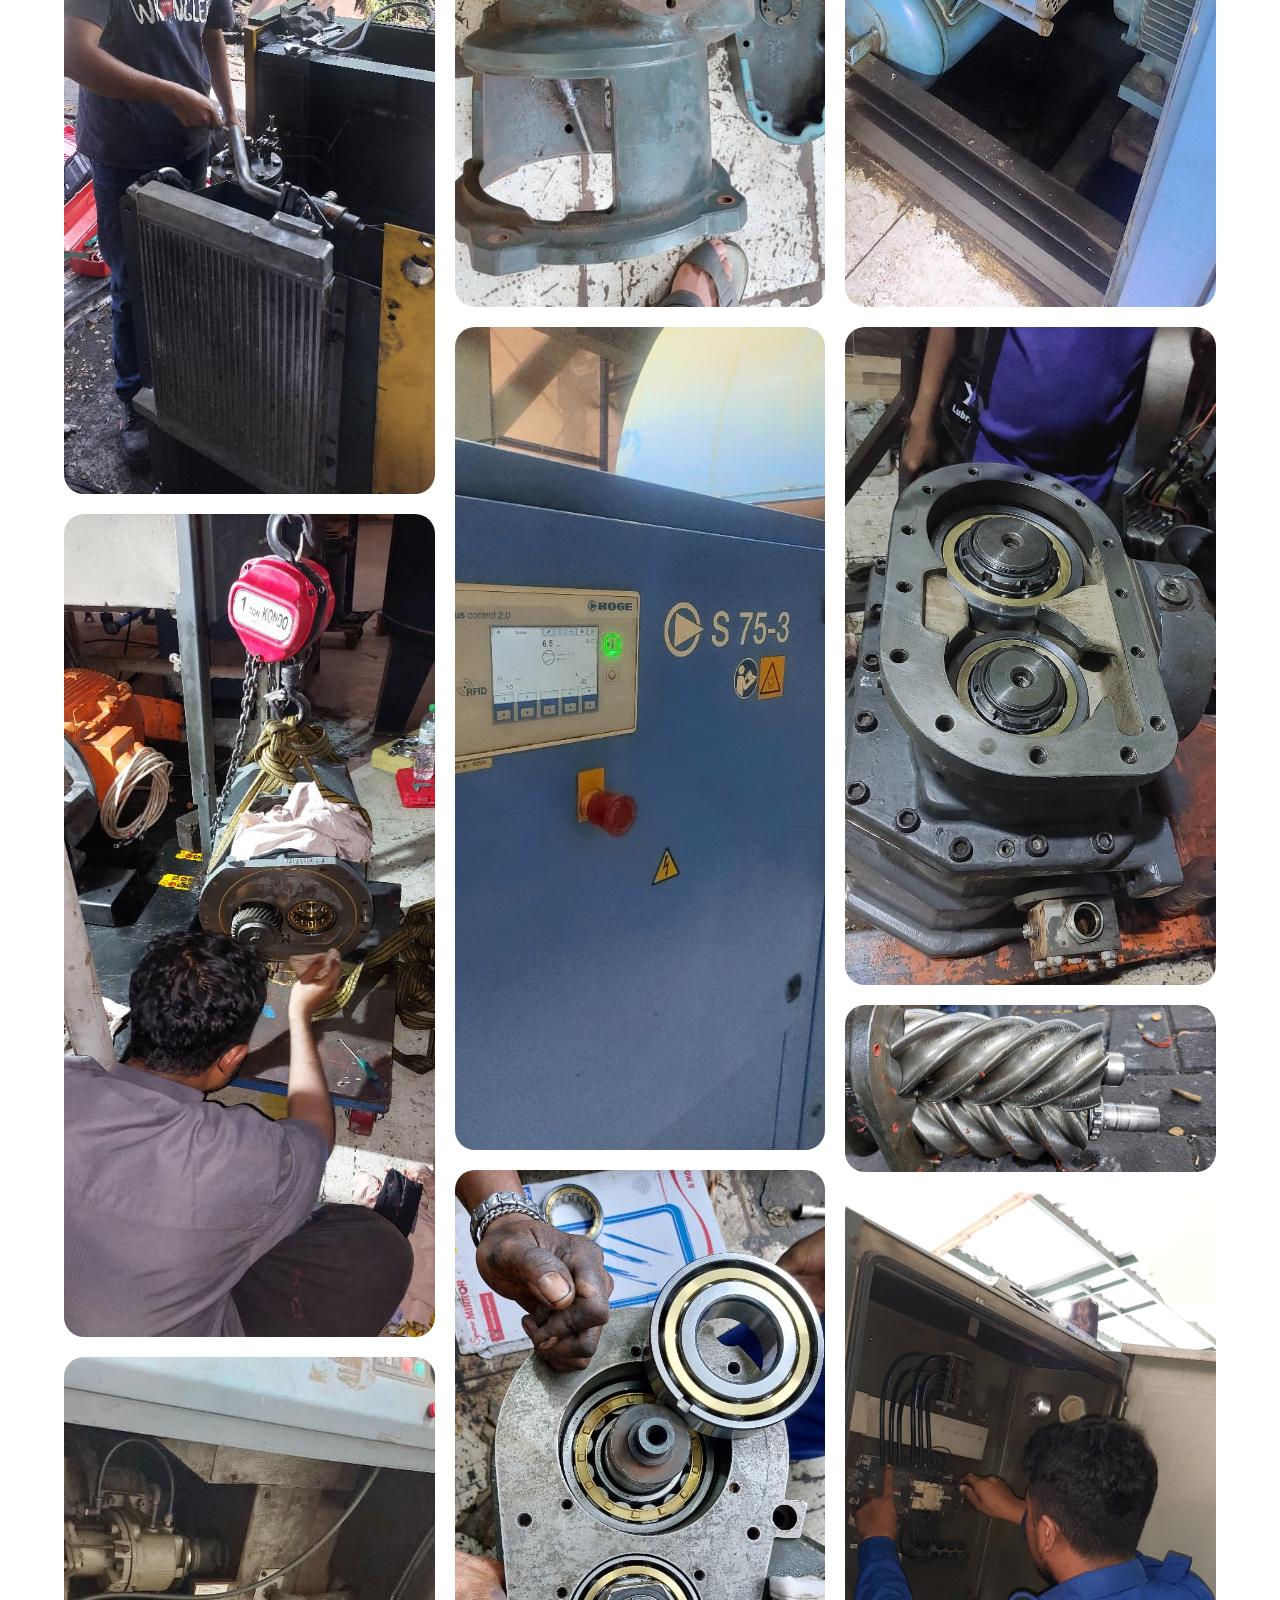
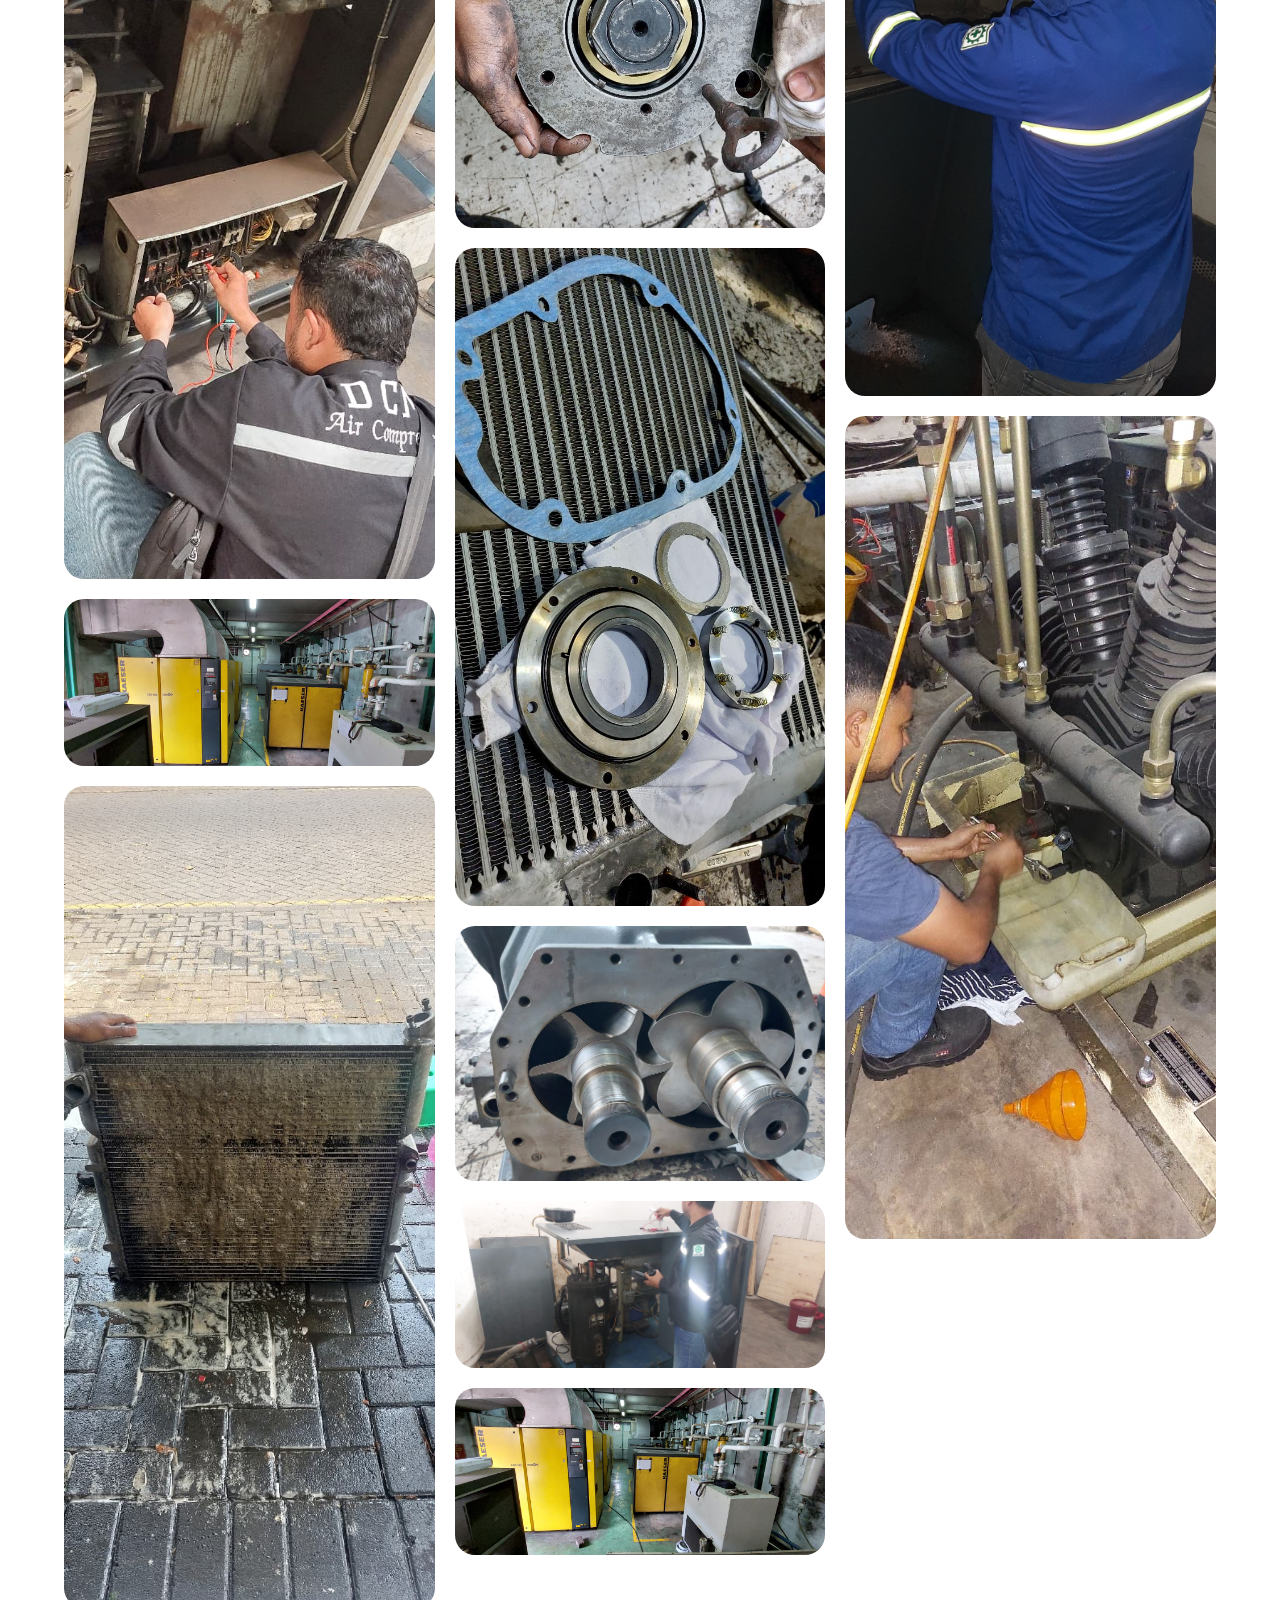
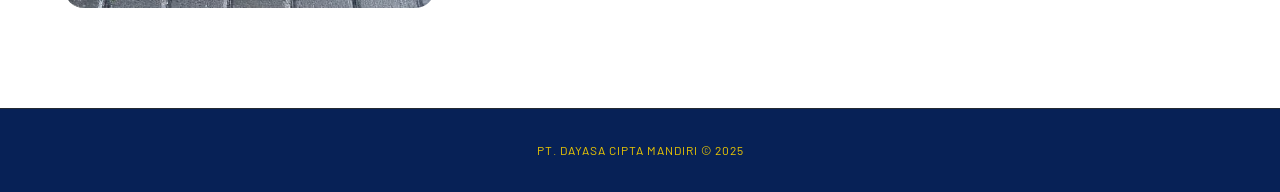
==== commit 22278e30: "fix font style" ====
--- a/gallery.html
+++ b/gallery.html
@@ -16,6 +16,10 @@
     <link rel="stylesheet" href="style.css" />
 
     <link rel="icon" type="image/png" href="/favicon.png" />
+    <link
+      href="https://fonts.googleapis.com/css2?family=Barlow+Condensed:wght@400;600;700;800;900&family=Barlow:wght@400;500;600&display=swap"
+      rel="stylesheet"
+    />
   </head>
   <body>
     <header>
@@ -102,7 +106,7 @@
           <img src="/assets/images/galeri19.jpeg" alt="Gallery 19" />
           <img src="/assets/images/galeri20.jpeg" alt="Gallery 20" />
           <img src="/assets/images/galeri21.jpeg" alt="Gallery 21" />
-          <img src="/assets/images/galeri22.jpeg" alt="Gallery 22"/>
+          <img src="/assets/images/galeri22.jpeg" alt="Gallery 22" />
           <img src="/assets/images/Divisi Electrical.jpeg" alt="Gallery 23" />
           <img src="/assets/images/Divisi Mechanical.jpeg" alt="Gallery 24" />
         </div>
--- a/style.css
+++ b/style.css
@@ -78,6 +78,7 @@
 .nav-logo {
   display: flex;
   align-items: center;
+  justify-content: center;
   gap: 12px;
 
   /* font-family: var(--font-display); */
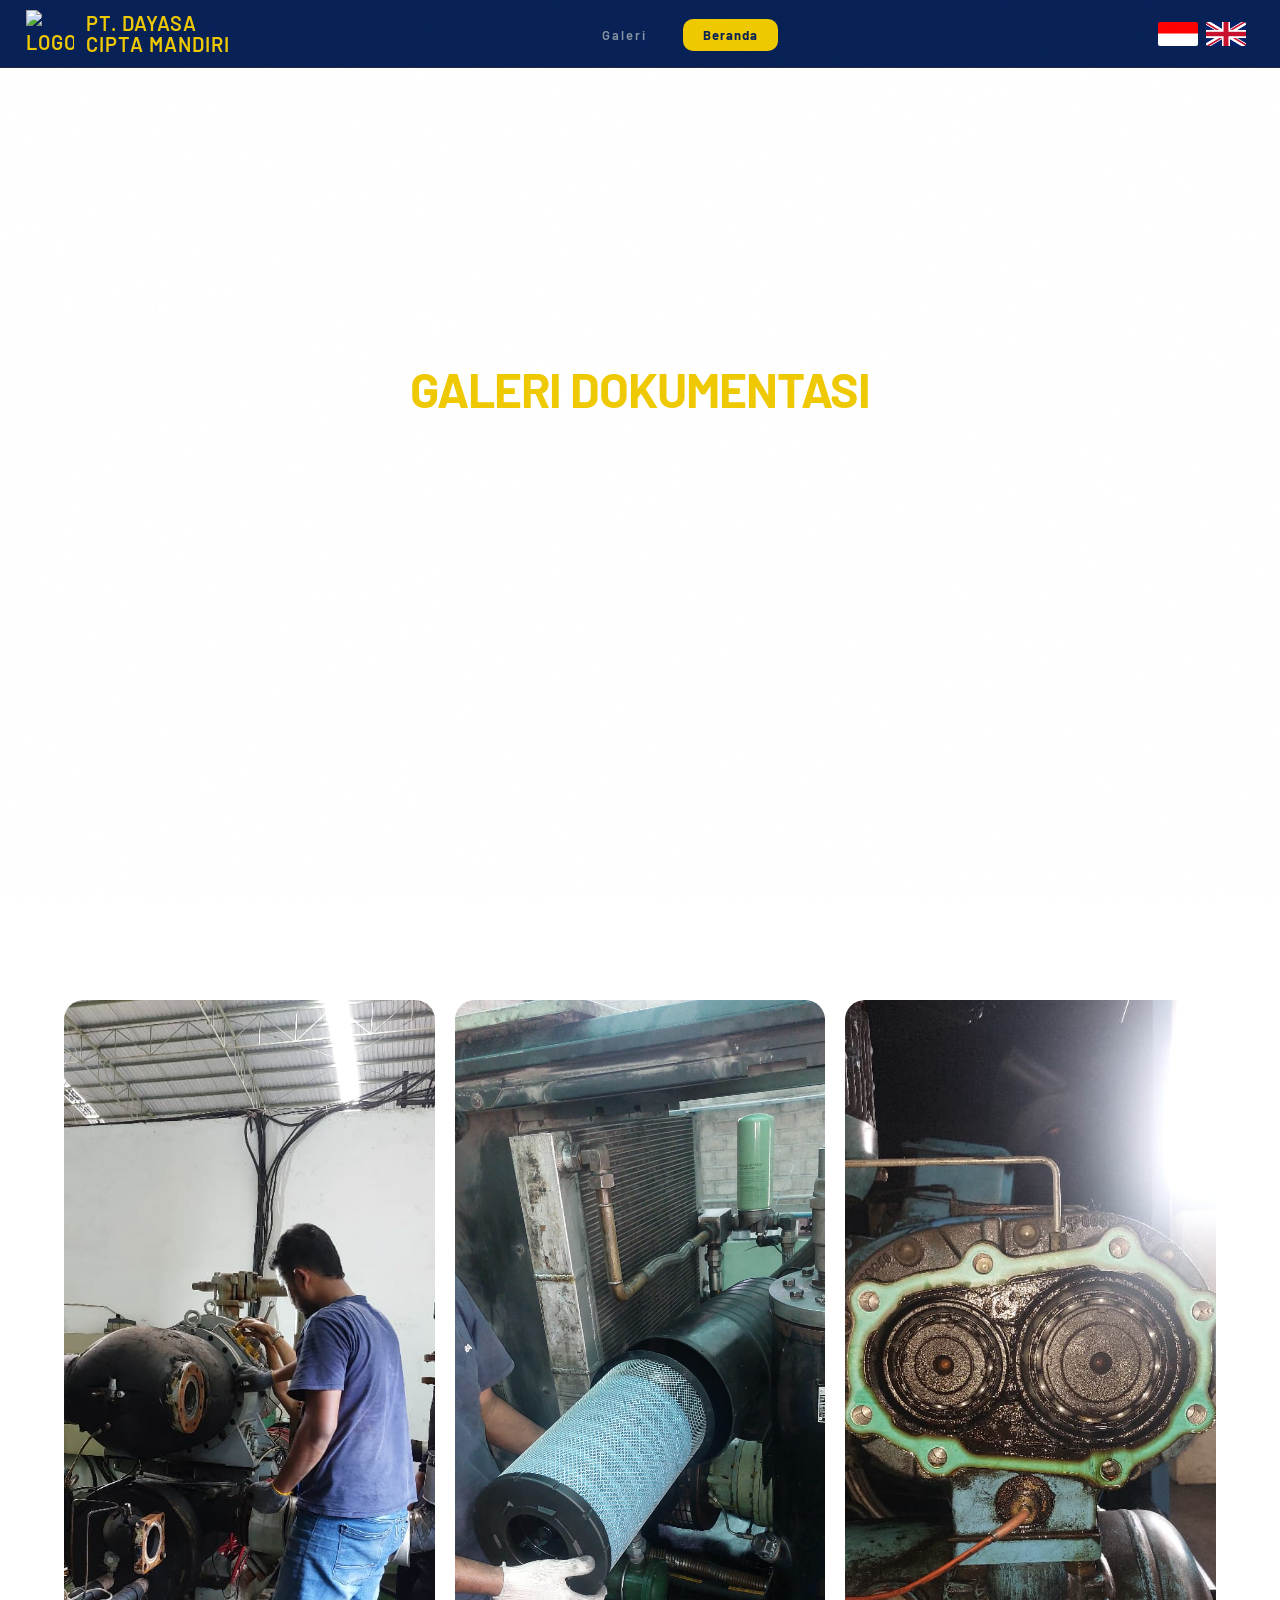
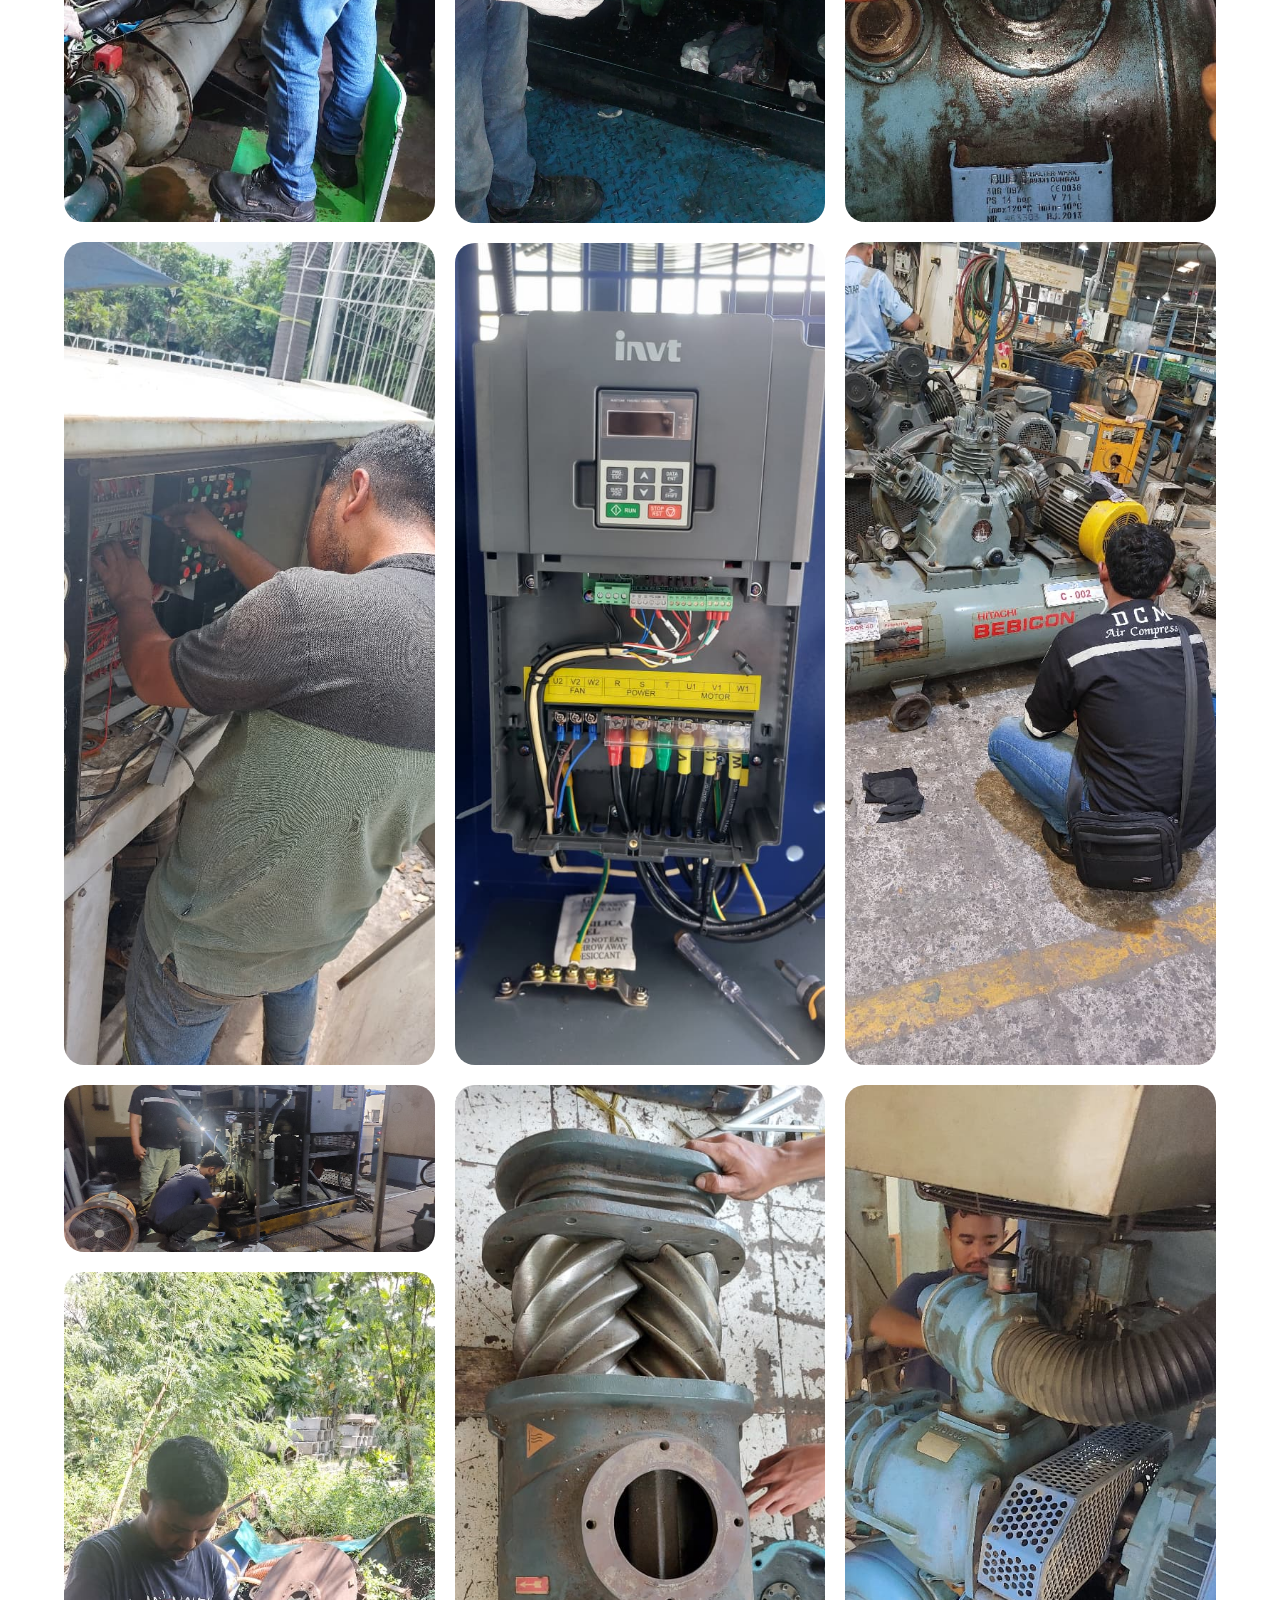
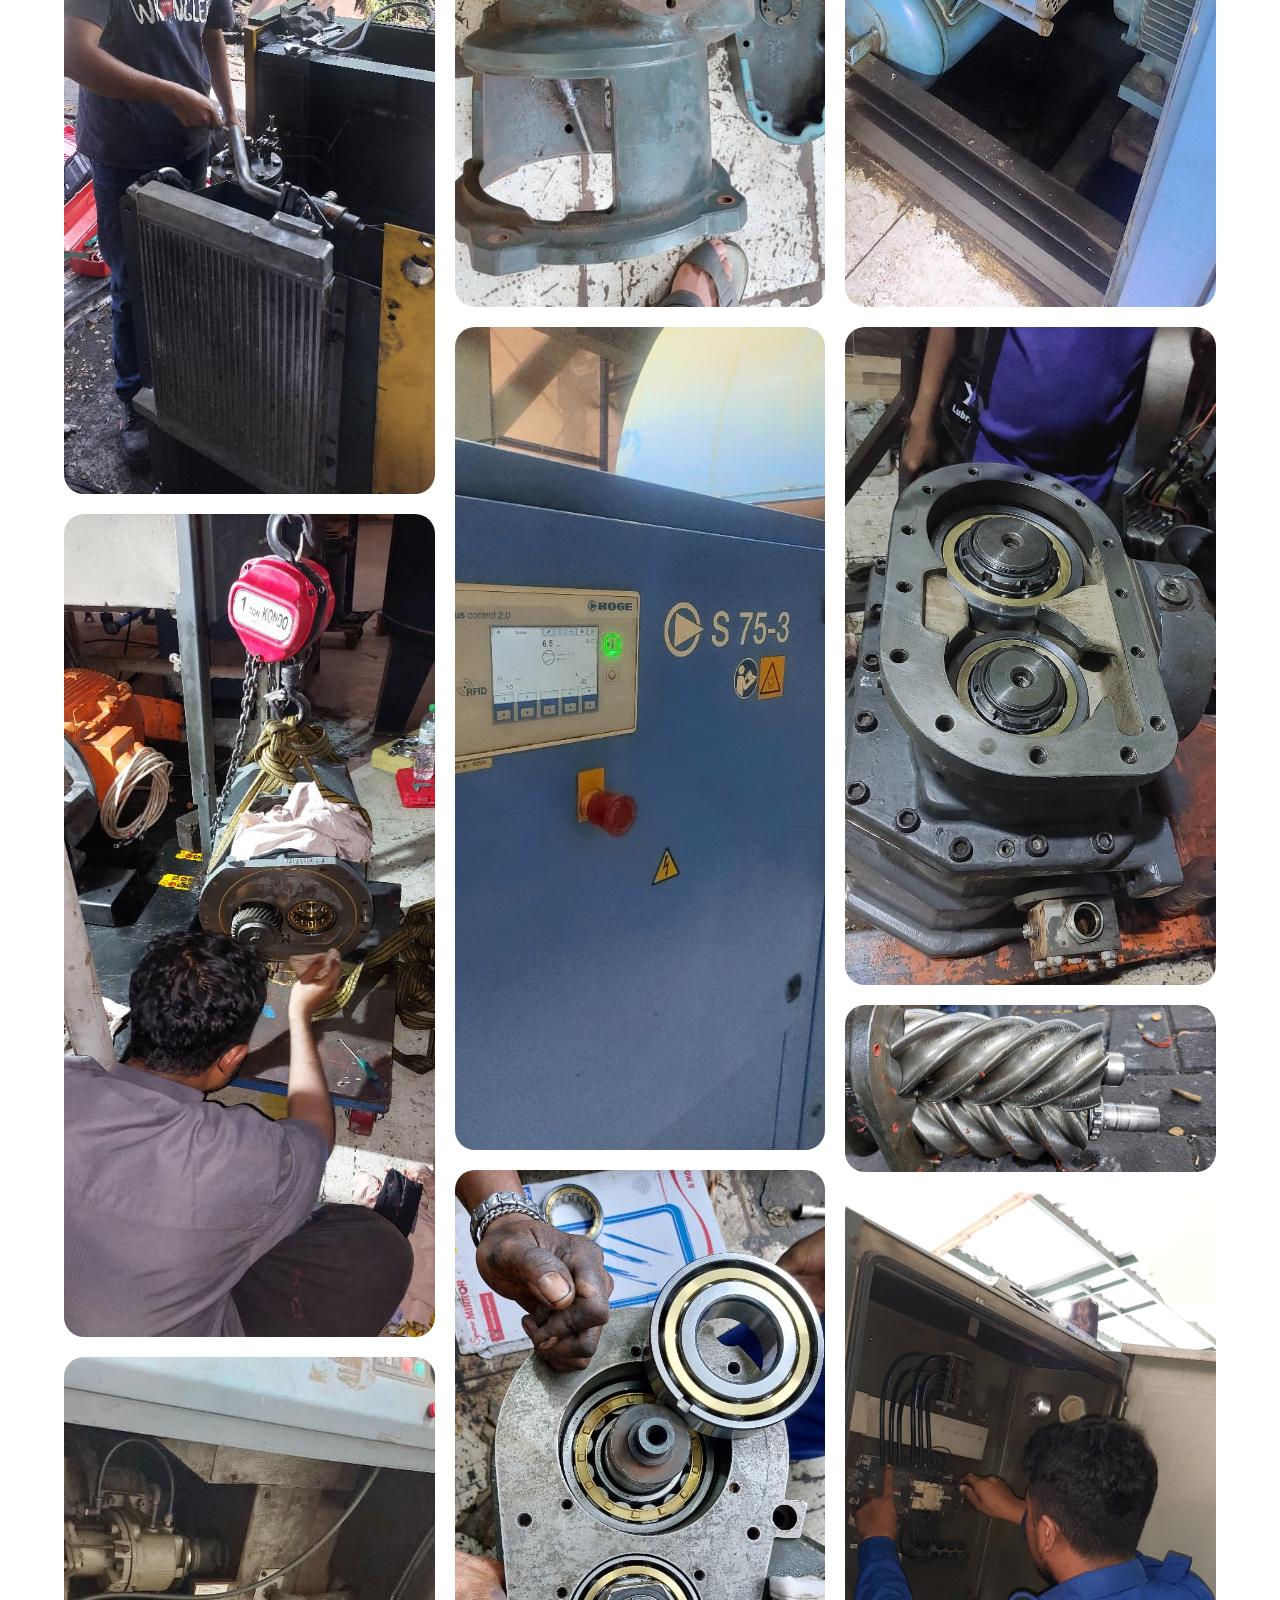
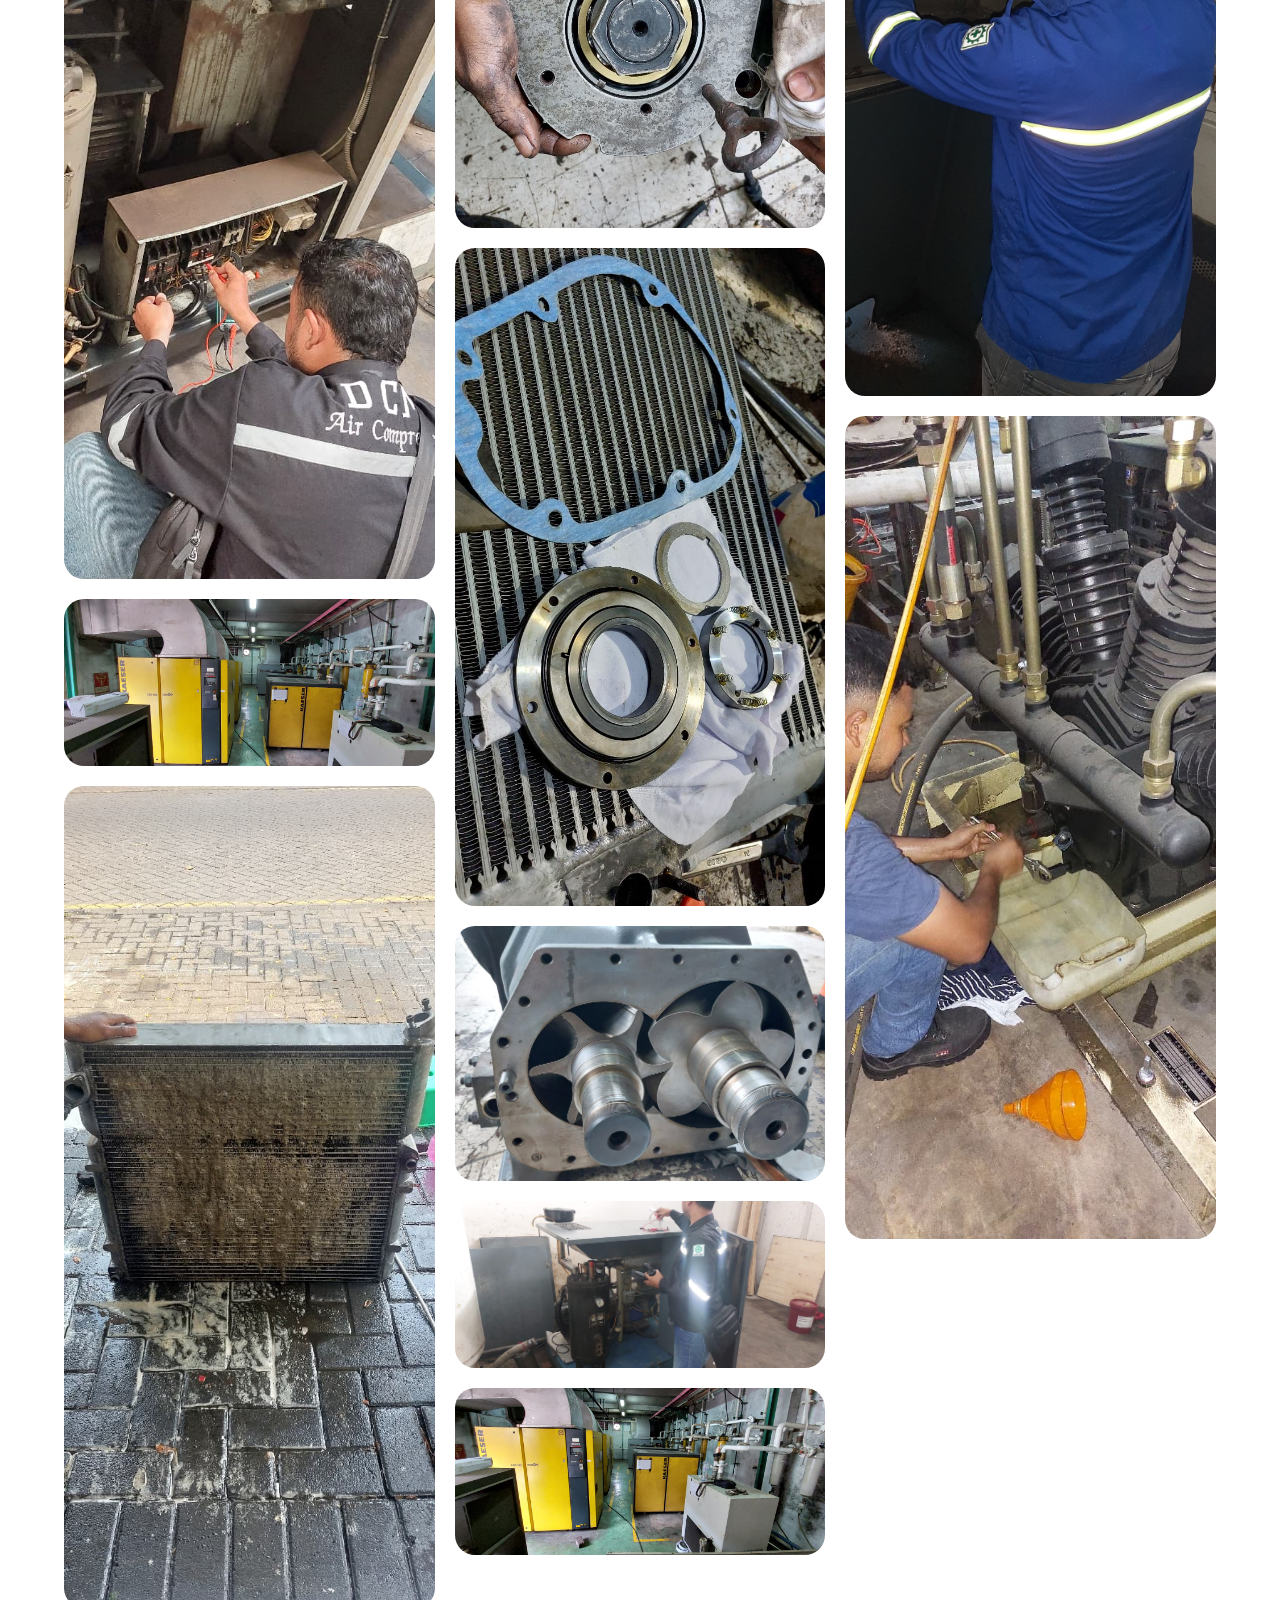
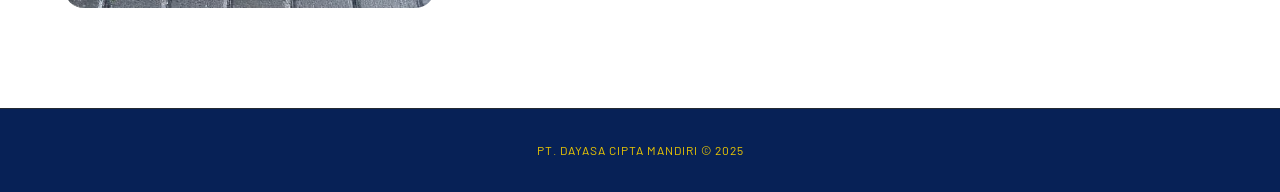
==== commit 101a4740: "fix title" ====
--- a/gallery.html
+++ b/gallery.html
@@ -3,19 +3,75 @@
   <head>
     <meta charset="UTF-8" />
     <meta name="viewport" content="width=device-width, initial-scale=1.0" />
-    <title>Galeri Dokumentasi | PT. Dayasa Cipta Mandiri</title>
+    <title>Galeri Dokumentasi - PT. Dayasa Cipta Mandiri</title>
     <meta
       name="description"
       content="Dokumentasi pekerjaan service, overhaul, maintenance compressor dan kegiatan teknisi PT. Dayasa Cipta Mandiri."
     />
-
+    <meta
+      property="og:title"
+      content="Galeri Dokumentasi - PT. Dayasa Cipta Mandiri"
+    />
+    <meta
+      property="og:description"
+      content="Dokumentasi pekerjaan service, overhaul, maintenance compressor dan kegiatan teknisi PT. Dayasa Cipta Mandiri."
+    />
+    <meta property="og:type" content="website" />
+    <meta
+      property="og:url"
+      content="https://www.serviskompresor.com/gallery.html"
+    />
     <meta name="robots" content="index, follow" />
 
     <link rel="canonical" href="https://www.serviskompresor.com/gallery.html" />
 
     <link rel="stylesheet" href="style.css" />
 
-    <link rel="icon" type="image/png" href="/favicon.png" />
+    <link rel="apple-touch-icon" sizes="57x57" href="/apple-icon-57x57.png" />
+    <link rel="apple-touch-icon" sizes="60x60" href="/apple-icon-60x60.png" />
+    <link rel="apple-touch-icon" sizes="72x72" href="/apple-icon-72x72.png" />
+    <link rel="apple-touch-icon" sizes="76x76" href="/apple-icon-76x76.png" />
+    <link
+      rel="apple-touch-icon"
+      sizes="114x114"
+      href="/apple-icon-114x114.png"
+    />
+    <link
+      rel="apple-touch-icon"
+      sizes="120x120"
+      href="/apple-icon-120x120.png"
+    />
+    <link
+      rel="apple-touch-icon"
+      sizes="144x144"
+      href="/apple-icon-144x144.png"
+    />
+    <link
+      rel="apple-touch-icon"
+      sizes="152x152"
+      href="/apple-icon-152x152.png"
+    />
+    <link
+      rel="apple-touch-icon"
+      sizes="180x180"
+      href="/apple-icon-180x180.png"
+    />
+    <link
+      rel="icon"
+      type="image/png"
+      sizes="192x192"
+      href="/android-icon-192x192.png"
+    />
+    <link rel="icon" href="/favicon.ico" />
+    <link rel="icon" type="image/png" sizes="32x32" href="/favicon-32x32.png" />
+    <link rel="icon" type="image/png" sizes="96x96" href="/favicon-96x96.png" />
+    <link rel="icon" type="image/png" sizes="16x16" href="/favicon-16x16.png" />
+    <link rel="manifest" href="/manifest.json" />
+    <meta name="msapplication-TileColor" content="#ffffff" />
+    <meta name="msapplication-TileImage" content="/ms-icon-144x144.png" />
+    <meta name="theme-color" content="#ffffff" />
+    <link rel="preconnect" href="https://fonts.googleapis.com" />
+    <link rel="preconnect" href="https://fonts.gstatic.com" crossorigin />
     <link
       href="https://fonts.googleapis.com/css2?family=Barlow+Condensed:wght@400;600;700;800;900&family=Barlow:wght@400;500;600&display=swap"
       rel="stylesheet"
@@ -70,9 +126,9 @@
       <!-- HERO -->
       <section id="beranda">
         <div class="hero-content">
-          <h1>
+          <h1 data-i18n="hero_gallery_h1">
             PT. DAYASA CIPTA MANDIRI
-            <span>Gallery</span>
+            <span>Galeri Dokumentasi</span>
           </h1>
 
           <p class="hero-desc" data-i18n="hero_desc_gallery">
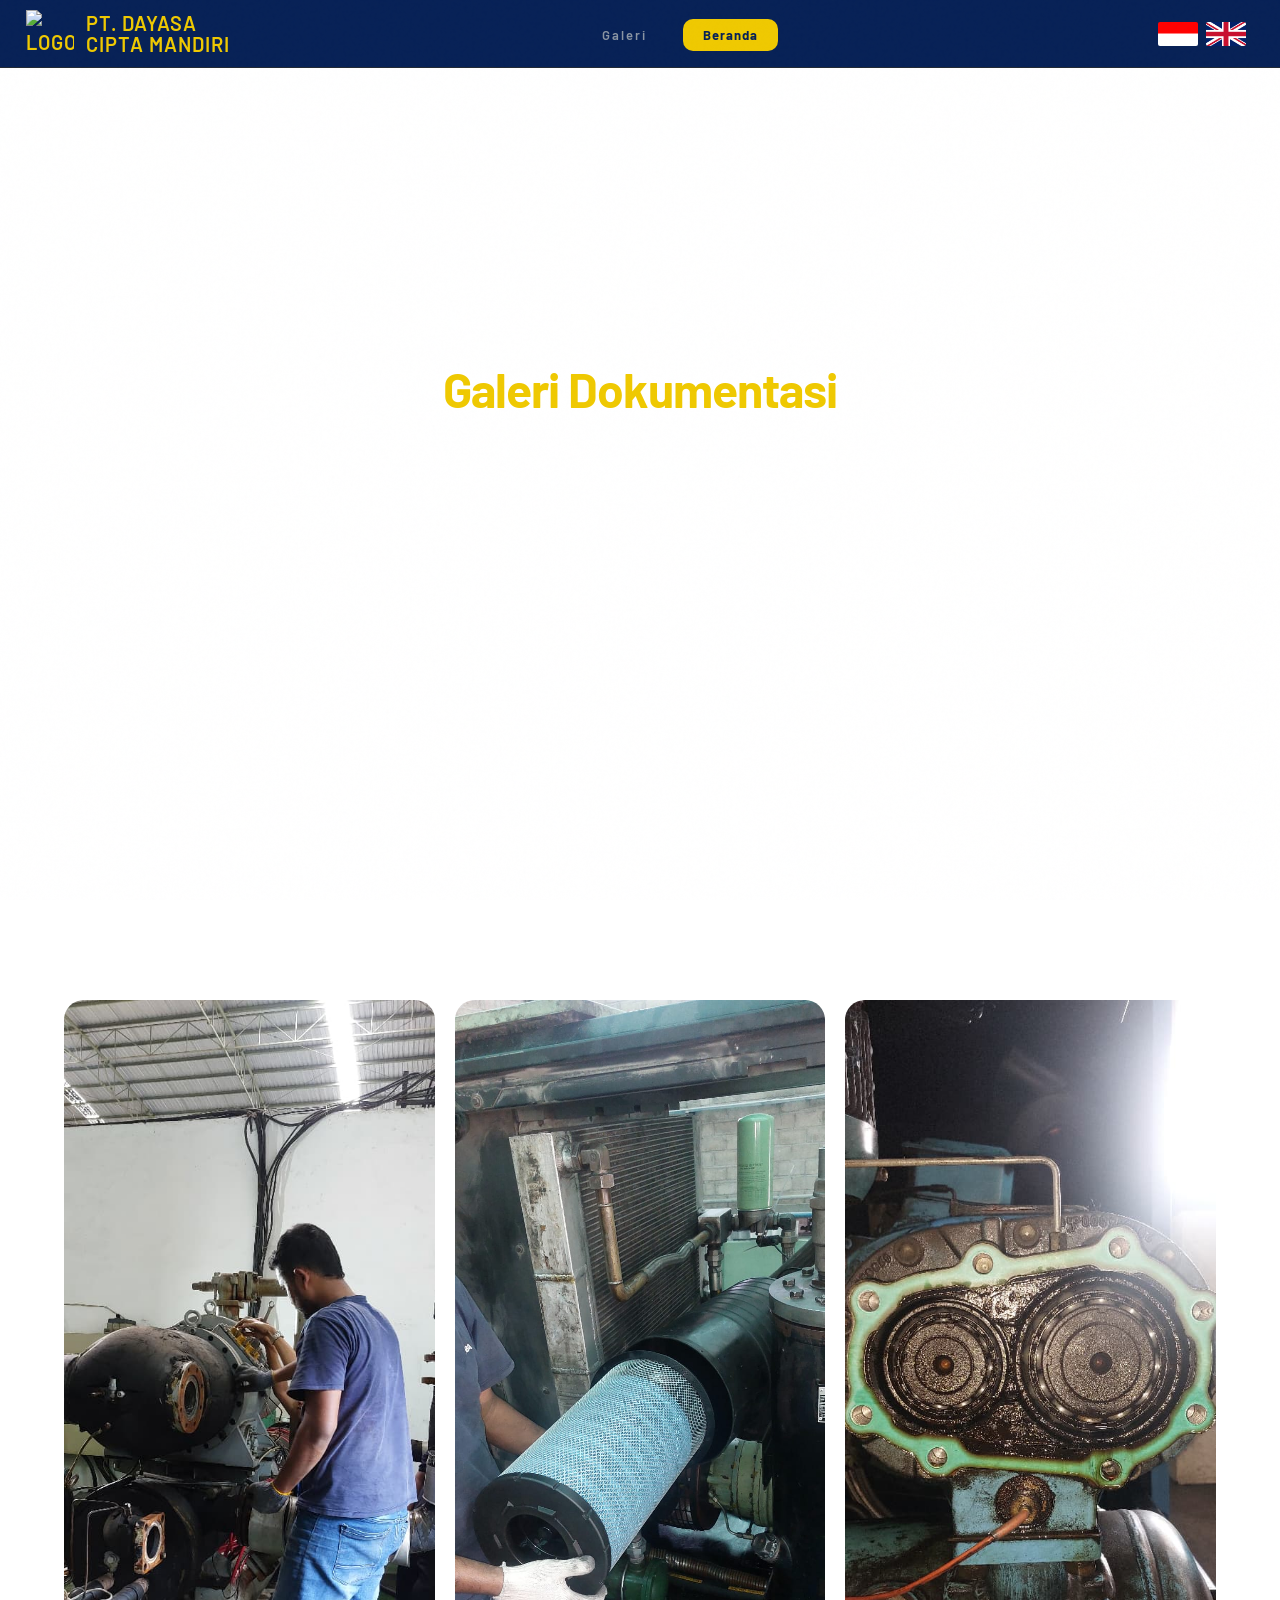
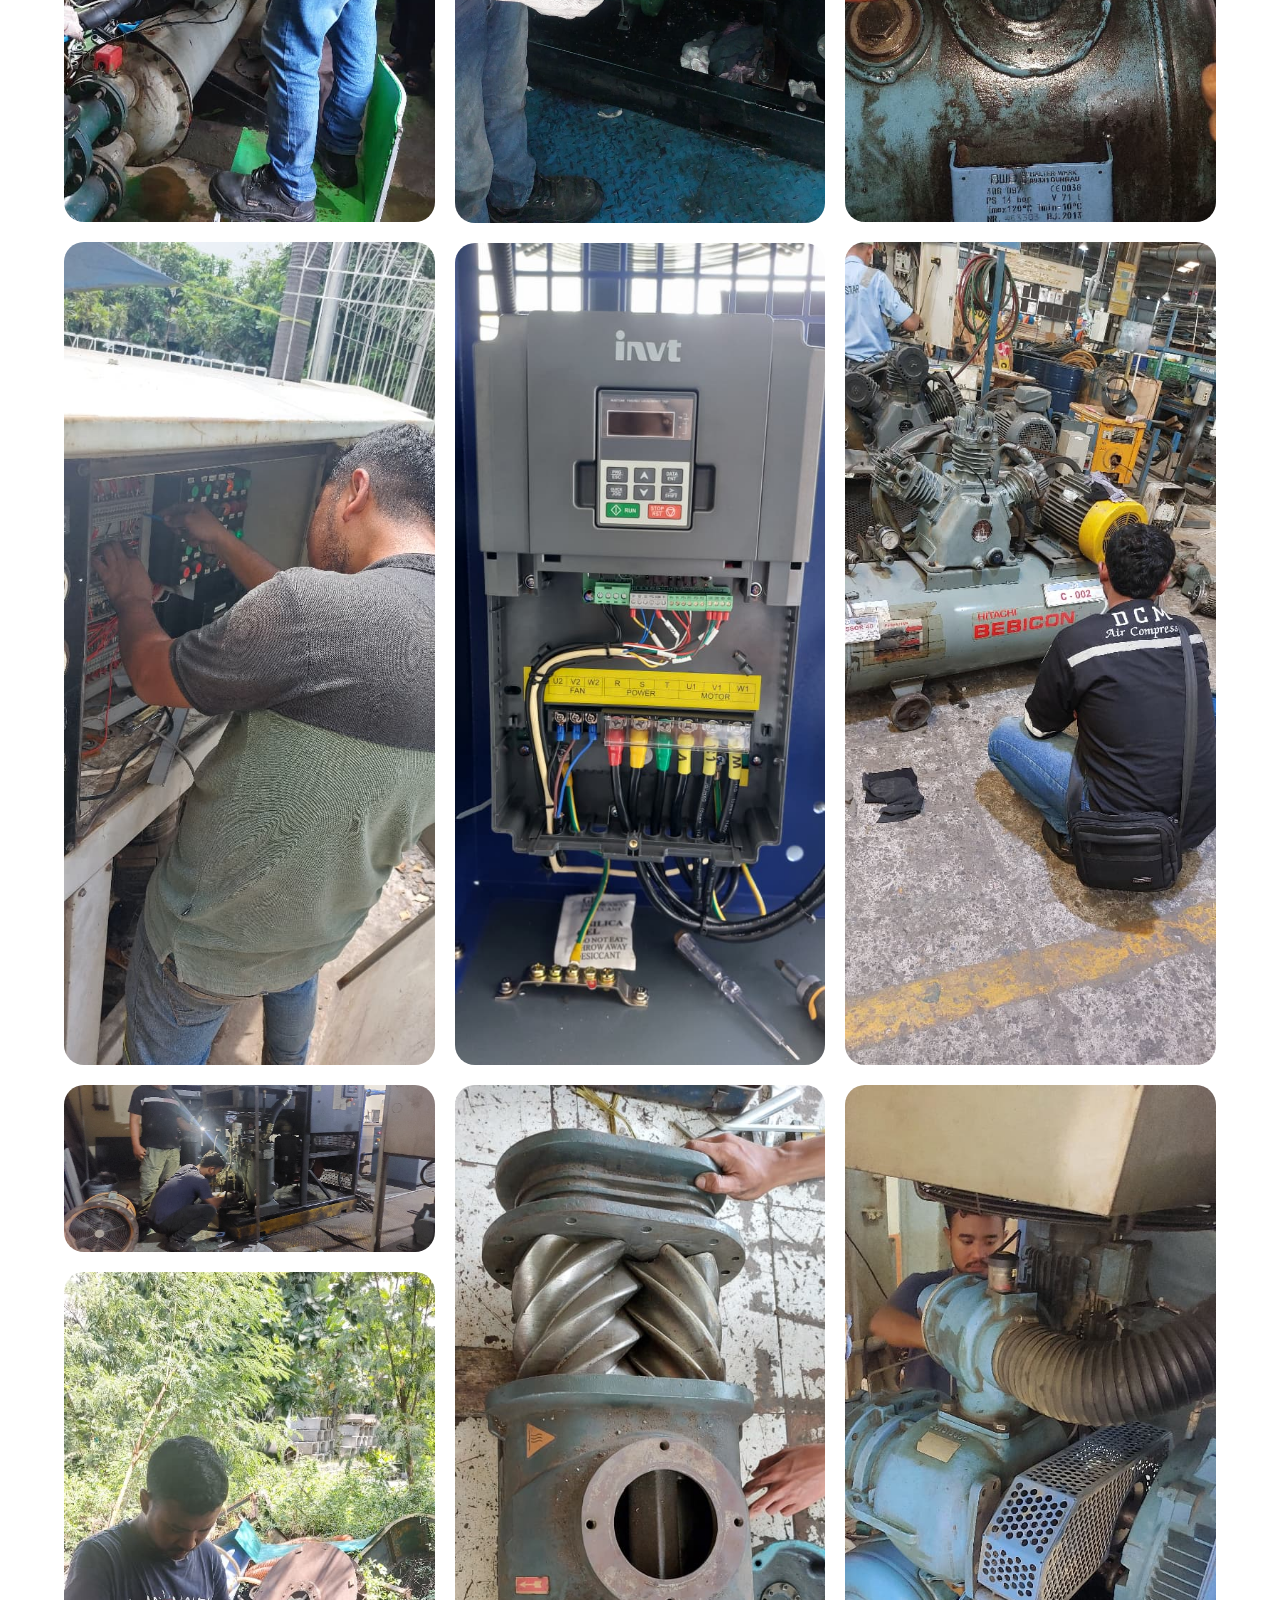
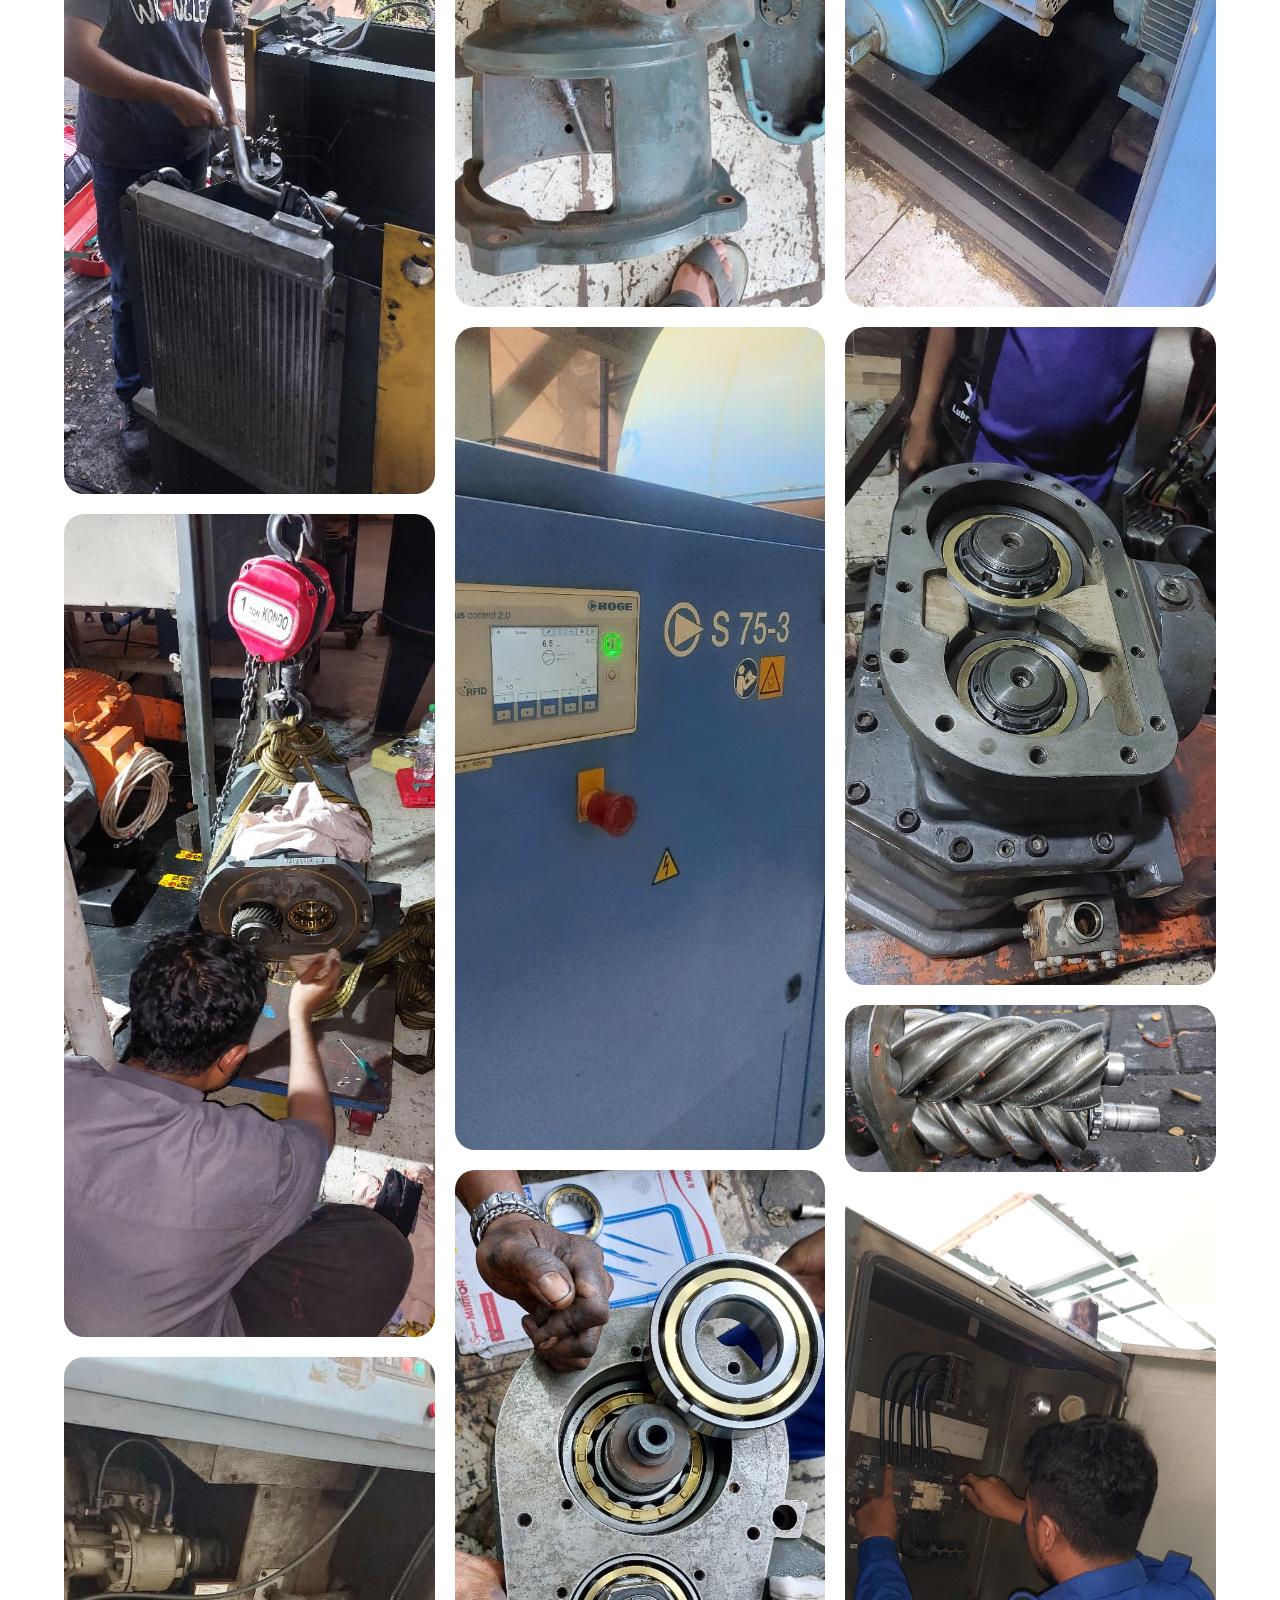
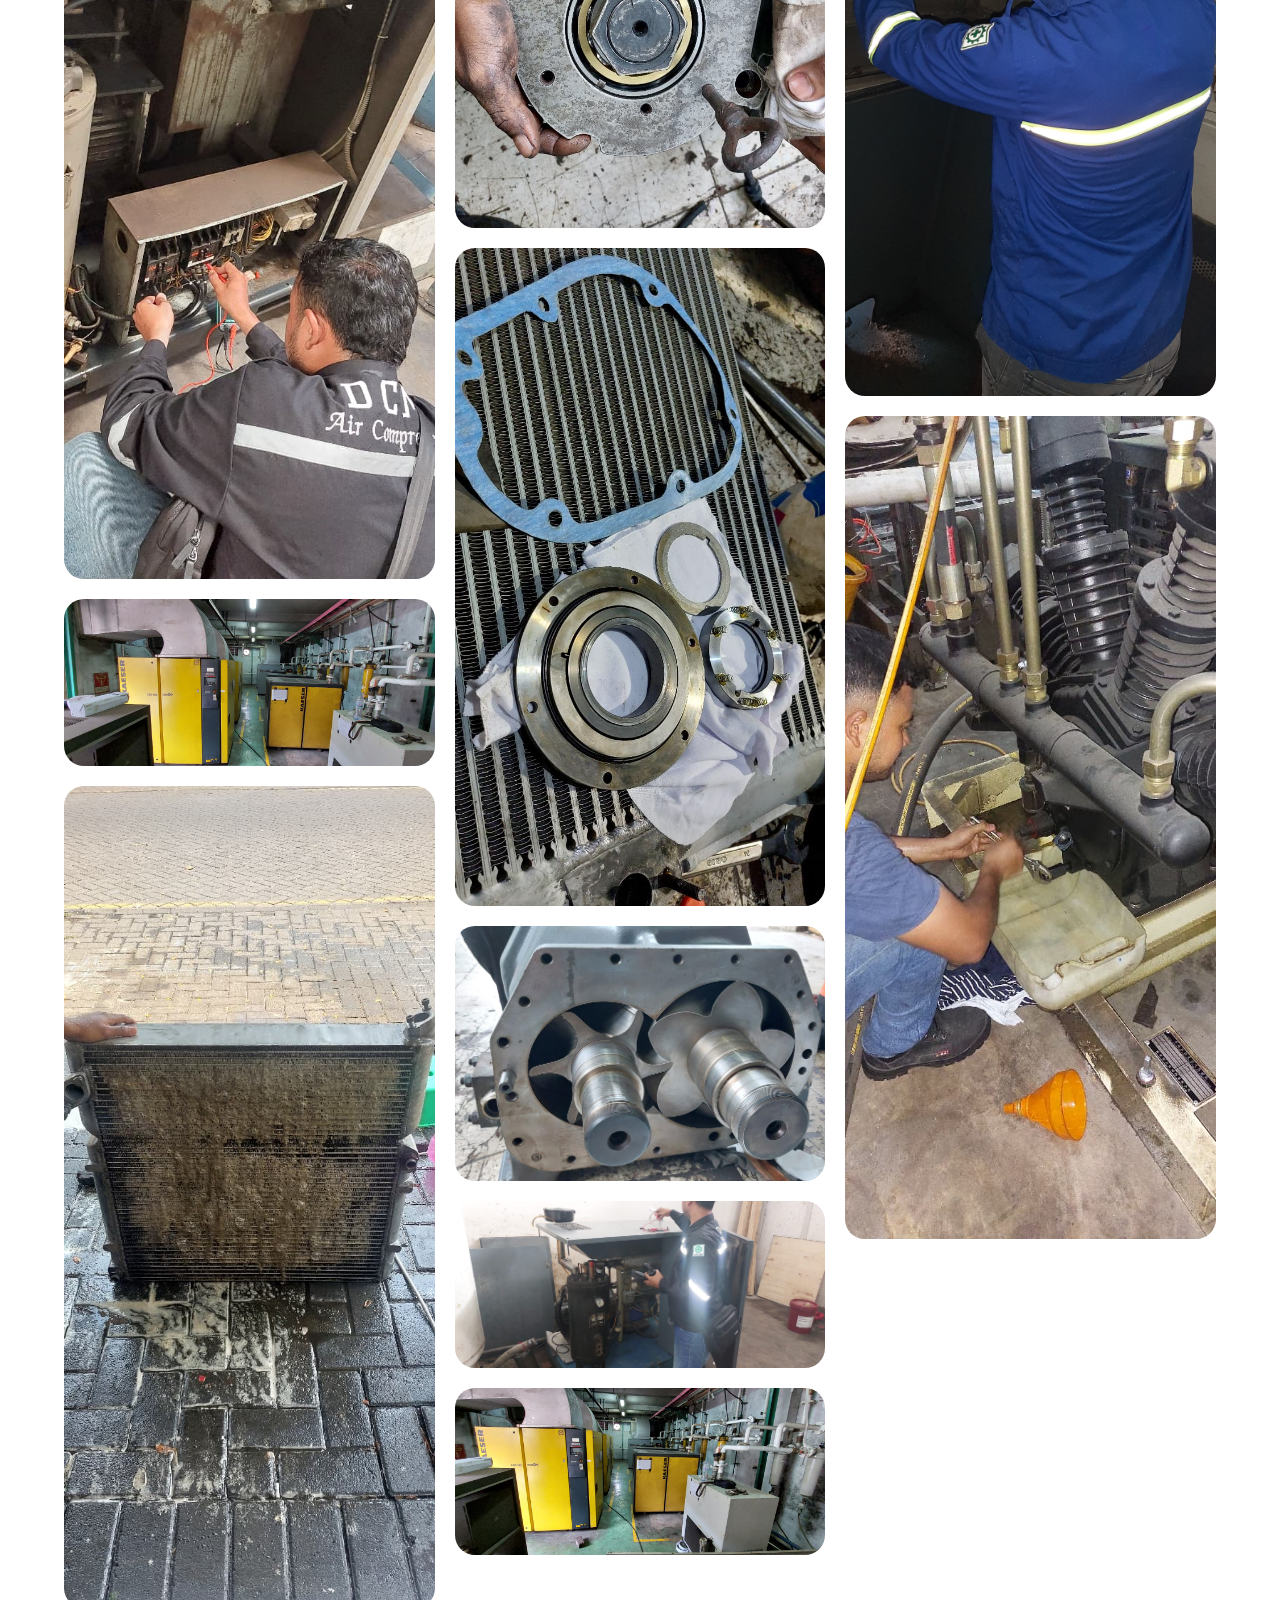
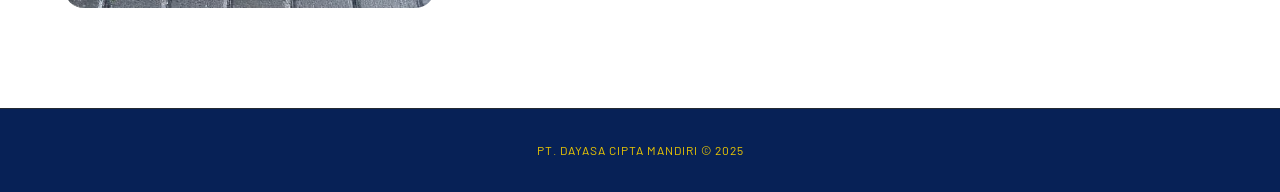
==== commit cebf3aa0: "Fix minor" ====
--- a/gallery.html
+++ b/gallery.html
@@ -127,13 +127,13 @@
       <section id="beranda">
         <div class="hero-content">
           <h1 data-i18n="hero_gallery_h1">
-            PT. DAYASA CIPTA MANDIRI
+            PT. Dayasa Cipta Mandiri
             <span>Galeri Dokumentasi</span>
           </h1>
 
           <p class="hero-desc" data-i18n="hero_desc_gallery">
             Dokumentasi pekerjaan service, overhaul, maintenance dan aktivitas
-            teknisi PT. Dayasa Cipta Mandiri.
+            teknisi PT. Dayasa Cipta Mandiri
           </p>
         </div>
       </section>
--- a/style.css
+++ b/style.css
@@ -268,6 +268,7 @@
   margin-bottom: 24px;
   animation: fadeUp 0.6s 0.1s ease both;
   font-size: 24px;
+  text-transform: uppercase;
 }
 
 h1 span {
@@ -275,6 +276,7 @@
   color: var(--gold);
   font-size: 2em;
   margin-top: 12px;
+  text-transform: none;
 }
 
 .hero-desc {
@@ -472,55 +474,83 @@
 
 .produk-grid {
   display: grid;
-  grid-template-columns: repeat(auto-fit, minmax(280px, 1fr));
-  gap: 24px;
+  grid-template-columns: repeat(auto-fit, minmax(320px, 1fr));
+  gap: 28px;
   margin-top: 100px;
 }
 
 .produk-card {
-  background: rgb(7, 33, 86);
-  display: flex;
-  align-items: center;
-  border-radius: 20px;
-  padding: 25px;
+  position: relative;
+  background: linear-gradient(135deg, #072156, #0b2e78);
+  display: flex;
+  align-items: center;
+  gap: 30px;
+  padding: 30px;
+  border-radius: 28px;
   overflow: hidden;
-  gap: 32px;
-  transition: 0.3s;
-}
-
-.produk-card:hover {
-  transform: translateY(-4px);
+  transition: 0.35s ease;
+  box-shadow: 0 15px 40px rgba(0, 0, 0, 0.18);
 }
 
 .product-image {
-  width: 240px;
-  height: 100%;
+  width: 190px;
+  height: 190px;
+  min-width: 190px;
   border-radius: 50%;
-
-  display: flex;
-  align-items: center;
-  justify-content: center;
-
-  background: var(--gold);
+  background: radial-gradient(circle, #ffd54a, #f0b400);
+
+  display: flex;
+  align-items: center;
+  justify-content: center;
+
+  box-shadow: 0 0 35px rgba(255, 208, 0, 0.35);
 }
 
 .produk-card img {
-  padding: 25px;
   width: 100%;
   height: auto;
-  object-fit: cover;
+  object-fit: contain;
+  padding: 18px;
   display: block;
 }
 
+.product-content {
+  flex: 1;
+}
+
 .product-title {
-  font-weight: 600;
-  font-size: 32px;
-  color: var(--gold);
+  font-size: 34px;
+  font-weight: 700;
+  color: white;
+  margin-bottom: 12px;
 }
 
 .produk-card p {
-  line-height: 1.7;
-  color: var(--gold);
+  line-height: 1.8;
+  color: rgba(255, 255, 255, 0.82);
+  margin-bottom: 24px;
+  font-size: 15px;
+}
+
+.produk-btn {
+  display: inline-flex;
+  align-items: center;
+  justify-content: center;
+
+  background: var(--gold);
+  color: #111;
+  text-decoration: none;
+
+  padding: 14px 26px;
+  border-radius: 999px;
+
+  font-weight: 700;
+  transition: 0.3s ease;
+}
+
+.produk-btn:hover {
+  transform: translateY(-2px);
+  background: white;
 }
 
 .blue-card {
@@ -687,7 +717,6 @@
 }
 
 #gallery {
-  padding: 90px 5%;
   overflow: hidden;
 }
 
@@ -712,7 +741,9 @@
   color: var(--black, #1a1a2e);
   text-decoration: none;
   background: #fff;
-  transition: border-color 0.2s, background 0.2s;
+  transition:
+    border-color 0.2s,
+    background 0.2s;
   white-space: nowrap;
   margin-bottom: 4px; /* sejajar dg baseline label */
 }
@@ -725,7 +756,9 @@
   font-size: 15px;
   transition: transform 0.2s;
 }
-.show-more-btn:hover .btn-arrow { transform: translateX(3px); }
+.show-more-btn:hover .btn-arrow {
+  transform: translateX(3px);
+}
 
 /* ── Slider container ── */
 .gallery-slider {
@@ -735,7 +768,9 @@
   cursor: grab;
   padding: 8px 0 12px;
 }
-.gallery-slider:active { cursor: grabbing; }
+.gallery-slider:active {
+  cursor: grabbing;
+}
 
 /* ── Track animasi ── */
 .gallery-track {
@@ -754,8 +789,9 @@
   overflow: hidden;
   position: relative;
   border: 1.5px solid rgba(0, 0, 0, 0.08);
-  transition: transform 0.35s cubic-bezier(.22,1,.36,1),
-              box-shadow 0.35s ease;
+  transition:
+    transform 0.35s cubic-bezier(0.22, 1, 0.36, 1),
+    box-shadow 0.35s ease;
 }
 .gallery-card:hover {
   transform: translateY(-8px) scale(1.02);
@@ -770,7 +806,9 @@
   display: block;
   transition: transform 0.4s ease;
 }
-.gallery-card:hover img { transform: scale(1.06); }
+.gallery-card:hover img {
+  transform: scale(1.06);
+}
 
 /* Fallback placeholder (jika img gagal load) */
 .gallery-card .card-placeholder {
@@ -787,15 +825,19 @@
 .gallery-card .card-overlay {
   position: absolute;
   inset: 0;
-  background: linear-gradient(to top, rgba(0,0,0,0.6) 0%, transparent 55%);
+  background: linear-gradient(to top, rgba(0, 0, 0, 0.6) 0%, transparent 55%);
   transition: opacity 0.3s;
 }
-.gallery-card:hover .card-overlay { opacity: 0.9; }
+.gallery-card:hover .card-overlay {
+  opacity: 0.9;
+}
 
 /* ── Caption ── */
 .gallery-card .card-caption {
   position: absolute;
-  bottom: 0; left: 0; right: 0;
+  bottom: 0;
+  left: 0;
+  right: 0;
   padding: 14px 16px;
   transform: translateY(4px);
   opacity: 0.85;
@@ -839,9 +881,210 @@
   background: var(--gold, #f5a623);
 }
 
-/* ── Responsive ── */
-@media (max-width: 600px) {
-  .gallery-card { width: 240px; height: 180px; }
+#testimoni {
+  overflow: hidden;
+  position: relative;
+}
+
+.testimoni-header {
+  display: flex;
+  align-items: flex-end;
+  justify-content: space-between;
+  margin-bottom: 25px;
+}
+
+/* WRAPPER */
+.t-track-wrap {
+  overflow: hidden;
+  padding: 10px 6px 20px;
+}
+
+/* TRACK */
+.t-track {
+  display: flex;
+  gap: 24px;
+  transition: transform 0.5s cubic-bezier(0.22, 0.61, 0.36, 1);
+}
+
+/* CARD */
+.t-card {
+  position: relative;
+  flex: 0 0 calc(33.333% - 16px);
+
+  background: linear-gradient(
+    180deg,
+    rgba(255, 255, 255, 0.96),
+    rgba(255, 255, 255, 0.92)
+  );
+
+  border: 1px solid rgba(255, 255, 255, 0.6);
+
+  border-radius: 24px;
+
+  padding: 30px;
+
+  display: flex;
+  flex-direction: column;
+  gap: 18px;
+
+  overflow: hidden;
+
+  backdrop-filter: blur(14px);
+
+  box-shadow:
+    0 10px 30px rgba(0, 0, 0, 0.06),
+    0 2px 10px rgba(0, 0, 0, 0.04);
+
+  transition:
+    transform 0.35s ease,
+    box-shadow 0.35s ease,
+    border-color 0.35s ease;
+}
+
+/* Glow effect */
+.t-card::before {
+  content: "";
+  position: absolute;
+  width: 180px;
+  height: 180px;
+  background: rgba(255, 196, 0, 0.07);
+  border-radius: 50%;
+  top: -80px;
+  right: -80px;
+  pointer-events: none;
+}
+
+.t-card:hover {
+  transform: translateY(-8px);
+
+  border-color: rgba(245, 166, 35, 0.25);
+
+  box-shadow:
+    0 20px 50px rgba(0, 0, 0, 0.1),
+    0 8px 20px rgba(245, 166, 35, 0.08);
+}
+
+/* STARS */
+.t-stars {
+  display: flex;
+  gap: 4px;
+}
+
+.t-star {
+  font-size: 16px;
+  color: var(--gold, #f5a623);
+  line-height: 1;
+}
+
+.t-star.empty {
+  color: #e5e7eb;
+}
+
+/* QUOTE */
+.t-quote {
+  font-size: 14px;
+  color: #5b6475;
+  line-height: 1.9;
+  flex: 1;
+  position: relative;
+  padding-top: 12px;
+  z-index: 2;
+}
+
+.t-quote::before {
+  content: "\201C";
+
+  position: absolute;
+  top: -18px;
+  left: -2px;
+
+  font-size: 62px;
+  font-family: Georgia, serif;
+  line-height: 1;
+
+  color: rgba(245, 166, 35, 0.14);
+}
+
+/* DIVIDER */
+.t-divider {
+  border: none;
+  border-top: 1px solid rgba(0, 0, 0, 0.07);
+  margin: 2px 0;
+}
+
+/* PERSON */
+.t-person {
+  display: flex;
+  align-items: center;
+  gap: 14px;
+}
+
+.t-avatar {
+  width: 48px;
+  height: 48px;
+
+  border-radius: 50%;
+
+  background: linear-gradient(135deg, var(--gold, #f5a623), #ffd86b);
+
+  color: #111;
+
+  display: flex;
+  align-items: center;
+  justify-content: center;
+
+  font-size: 14px;
+  font-weight: 700;
+
+  flex-shrink: 0;
+
+  box-shadow: 0 8px 18px rgba(245, 166, 35, 0.25);
+}
+
+.t-name {
+  font-size: 15px;
+  font-weight: 700;
+  color: #111827;
+}
+
+.t-role {
+  font-size: 12px;
+  color: #6b7280;
+  margin-top: 3px;
+}
+
+/* DOTS */
+.t-dots {
+  display: flex;
+  justify-content: center;
+  gap: 10px;
+  margin-top: 34px;
+}
+
+.t-dot {
+  width: 10px;
+  height: 10px;
+
+  border-radius: 999px;
+  border: none;
+
+  background: #d6dae2;
+
+  cursor: pointer;
+  padding: 0;
+
+  transition: all 0.3s ease;
+}
+
+.t-dot:hover {
+  transform: scale(1.15);
+}
+
+.t-dot.active {
+  width: 34px;
+  background: linear-gradient(90deg, var(--gold, #f5a623), #ffd76a);
+
+  box-shadow: 0 5px 14px rgba(245, 166, 35, 0.28);
 }
 
 /* ── BRANDS ── */
@@ -1097,35 +1340,20 @@
     grid-template-columns: 1fr;
   }
 
-    .produk-grid {
-    margin-top: 60px;
-  }
-
   .produk-card {
     flex-direction: column;
     text-align: center;
-
-    padding: 32px 24px;
-    gap: 24px;
+    padding: 28px 24px;
   }
 
   .product-image {
-    width: 140px;
-    height: 140px;
-
-    flex-shrink: 0;
-  }
-
-  .produk-card img {
-    padding: 22px;
+    width: 170px;
+    height: 170px;
+    min-width: unset;
   }
 
   .product-title {
     font-size: 28px;
-  }
-
-  .produk-card p {
-    font-size: 14px;
   }
 
   .divisi {
@@ -1167,6 +1395,9 @@
     margin-bottom: 18px;
   }
 
+  .t-card {
+    flex: 0 0 calc(50% - 12px);
+  }
 
   .brand-item:last-child {
     grid-column: auto;
@@ -1193,11 +1424,40 @@
   section {
     padding: 70px 5%;
   }
+  .gallery-card {
+    width: 240px;
+    height: 180px;
+  }
 
   .brand-item {
     min-height: 100px;
     padding: 18px;
   }
+
+  .t-card {
+    flex: 0 0 100%;
+    padding: 24px;
+  }
+
+  .t-quote {
+    font-size: 13px;
+  }
+
+  .t-quote::before {
+    font-size: 52px;
+  }
+}
+
+@media (max-width: 992px) {
+  .gallery-masonry {
+    column-count: 2;
+  }
+}
+
+@media (max-width: 600px) {
+  .gallery-masonry {
+    column-count: 1;
+  }
 }
 
 /* Galeri */
@@ -1215,7 +1475,7 @@
 }
 
 .gallery-hero p {
-  color: rgba(255,255,255,0.8);
+  color: rgba(255, 255, 255, 0.8);
 
   max-width: 700px;
   margin: auto;
@@ -1250,15 +1510,3 @@
 .gallery-masonry img:hover {
   transform: translateY(-4px);
 }
-
-@media (max-width: 992px) {
-  .gallery-masonry {
-    column-count: 2;
-  }
-}
-
-@media (max-width: 600px) {
-  .gallery-masonry {
-    column-count: 1;
-  }
-}
